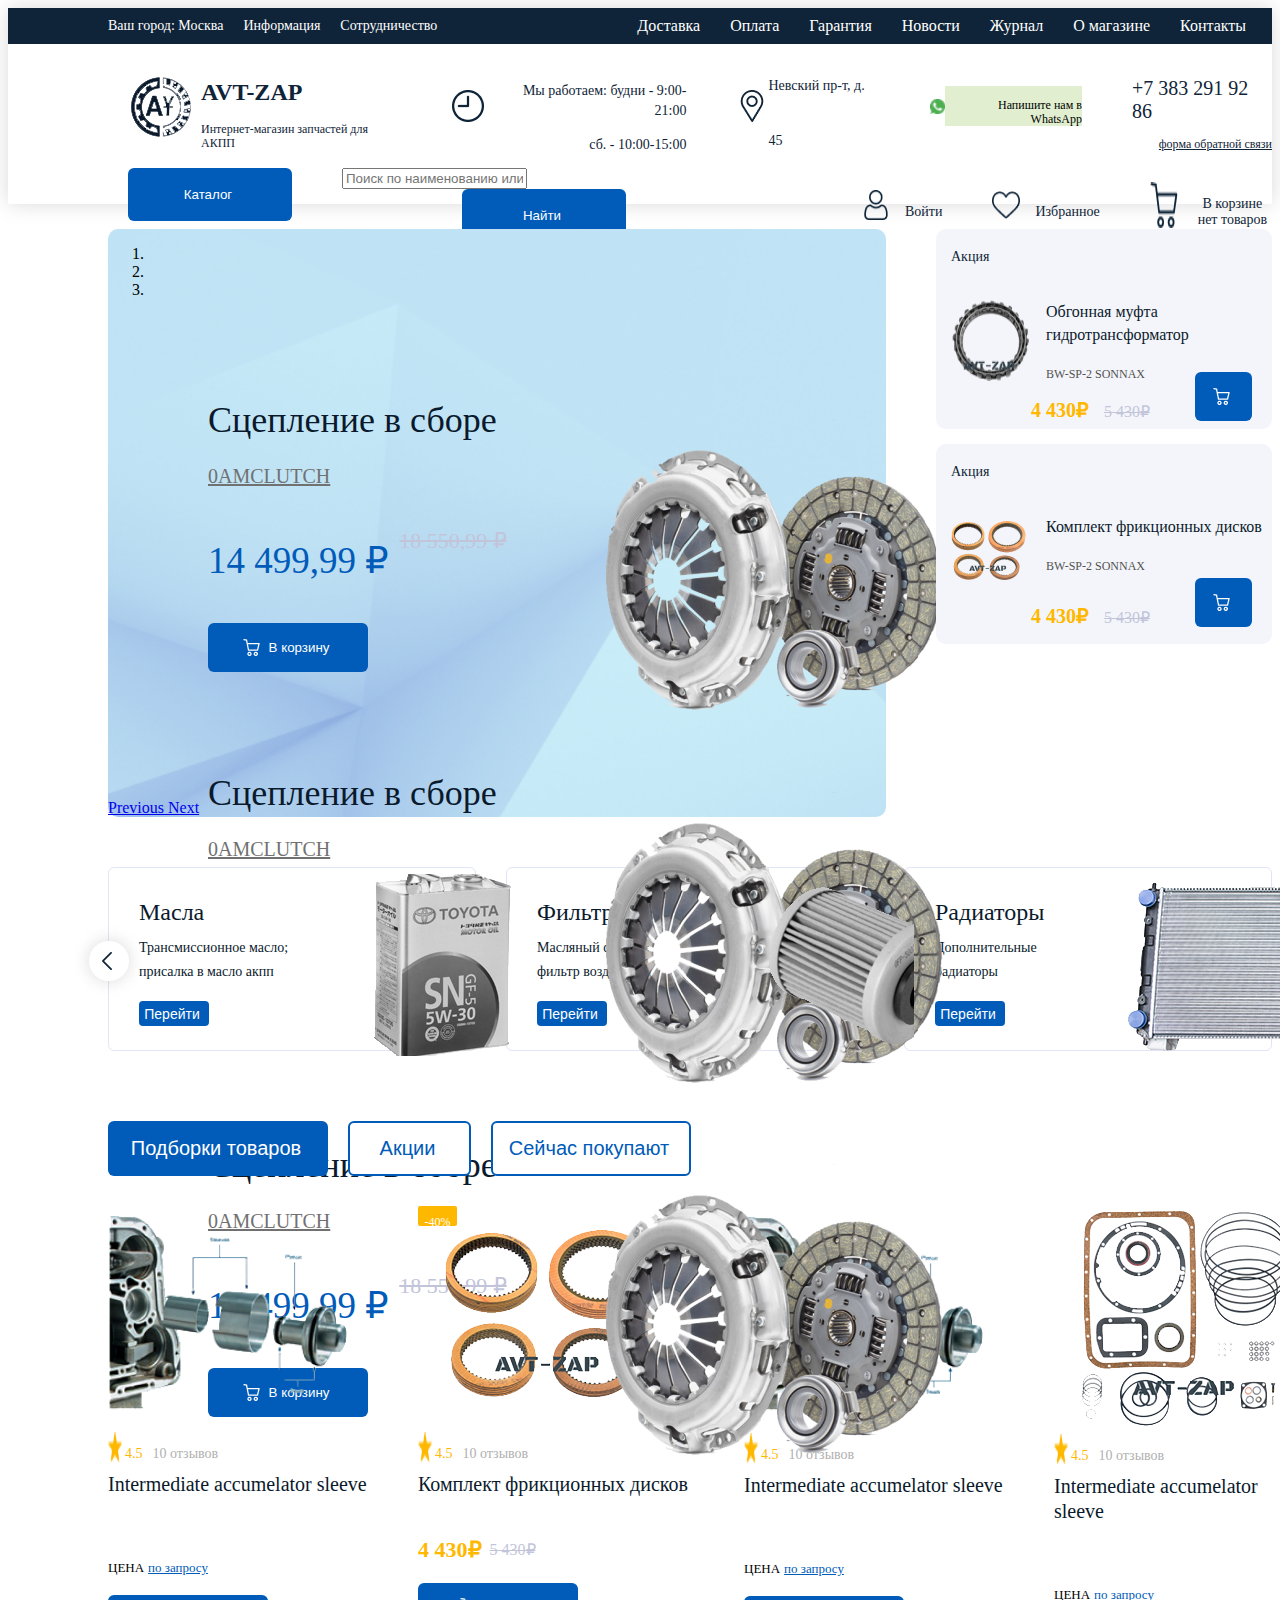
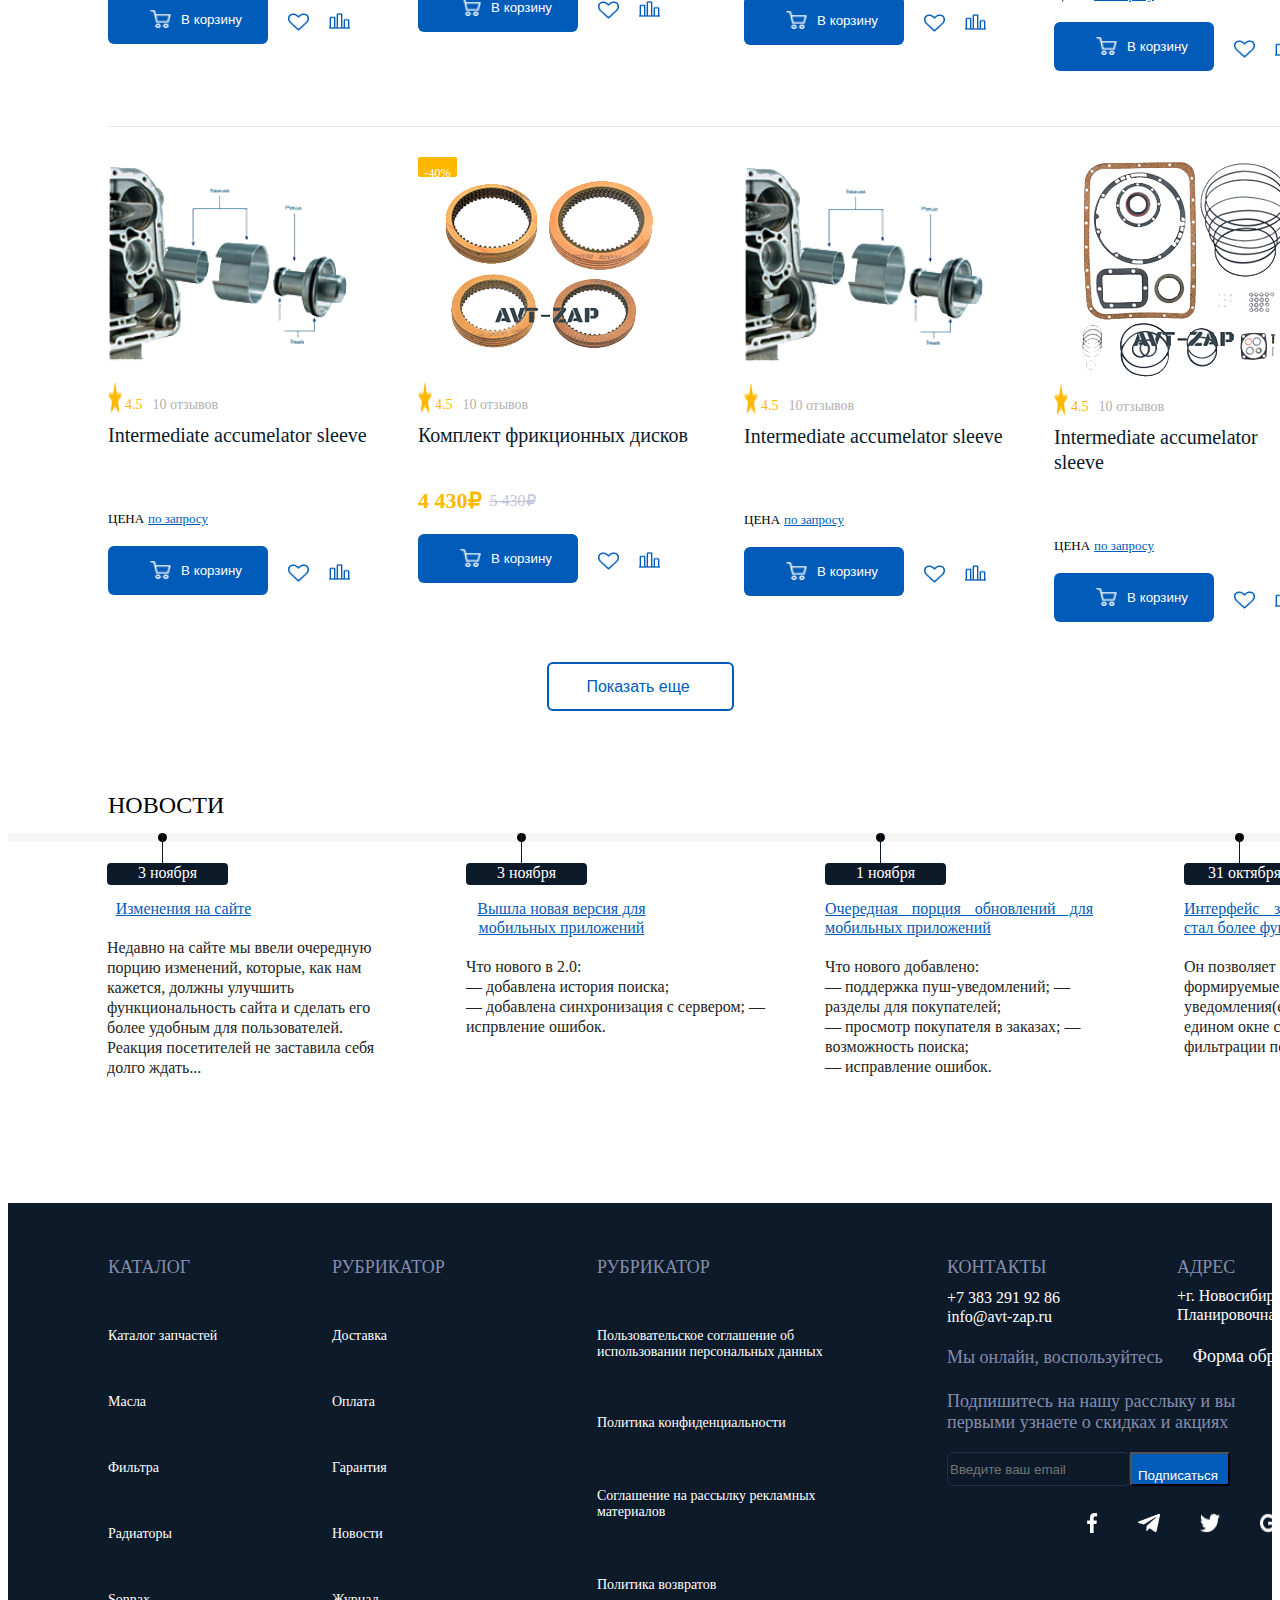
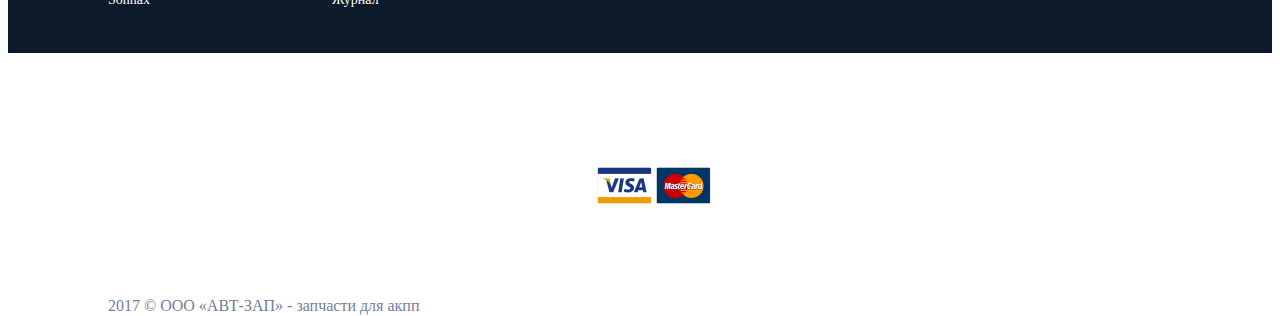
==== Project html/index.html @ a6859944 "Project HTML" ====
<!doctype html>
<html lang="en">
<head>
    <meta charset="UTF-8">
    <meta name="viewport"
          content="width=device-width, user-scalable=no, initial-scale=1.0, maximum-scale=1.0, minimum-scale=1.0">
    <meta http-equiv="X-UA-Compatible" content="ie=edge">
    <title>Project html</title>
    <link href="https://cdn.jsdelivr.net/npm/bootstrap@5.0.2/dist/css/bootstrap.min.css" rel="stylesheet"
          integrity="sha384-EVSTQN3/azprG1Anm3QDgpJLIm9Nao0Yz1ztcQTwFspd3yD65VohhpuuCOmLASjC" crossorigin="anonymous">
    <link rel="stylesheet" href="style.css">
    <link rel="stylesheet" href="media.css">
</head>
<body>
<div class="header">
    <div class="header__wrap">
        <div class="header__nav__left">
            <div class="header__information__left">Ваш город: Москва</div>
            <div class="header__information__left">Информация</div>
            <div class="header__information__left">Сотрудничество</div>
        </div>
            <div class="header__nav__right">
                <div class="header__information__right">Доставка</div>
                <div class="header__information__right">Оплата</div>
                <div class="header__information__right">Гарантия</div>
                <div class="header__information__right">Новости</div>
                <div class="header__information__right">Журнал</div>
                <div class="header__information__right">О магазине</div>
                <div class="header__information__right">Контакты</div>
            </div>
    </div>
      <div class="header__main">
        <div class="header__top">
            <img src="image/Mask%20Group.png" alt="logo">
            <div class="header__top__text">
            <h1>AVT-ZAP</h1>
            <p>Интернет-магазин запчастей
                для АКПП</p>
            </div>
        </div>
    <div class="header__top2">
        <img src="image/time.png" alt="time">
        <div class="header__top__text2">
            <p>Мы работаем: будни - 9:00-21:00</p>
            <p class="xxx"> сб. - 10:00-15:00</p>
        </div>
    </div>
          <div class="header__top3">
              <img src="image/placeholder%201.png" alt="placeholder">
              <div class="header__top__text3">
                  <p>Невский пр-т, д. 45</p>
              </div>
          </div>
          <div class="header__top4">
              <img src="image/whatsapp.png" alt="placeholder">
              <div class="header__top__text4">
                  <p>Напишите нам в WhatsApp</p>
              </div>
          </div>
          <div class="header__top__text5">
              <h1>+7 383 291 92 86</h1>
              <p class="xxx">форма обратной связи</p>
          </div>
</div>
    <div class="header__bottom">
        <div class="header__bottom__btn">
            <button class="header__bottom">Каталог</button>
        </div>
        <div class="header__bottom__search">
            <div class="input-group">
                <input type="text" class="form-control" placeholder="Поиск по наименованию или артикулу" aria-label="Username" aria-describedby="input-group-button-right">
                <button type="button" class="btn btn-outline-secondary" id="input-group-button-right">Найти</button>
            </div>
        </div>
        <div class="item">
            <div class="image">
                <img src="image/user.png" alt="user">
                <p class="text">Войти</p>
            </div>

            <div class="image">
                <img src="image/heart.png" alt="heart">
                <p>Избранное</p>
            </div>
            <div class="image">
                <img src="image/cart.png" alt="cart">
                <p class="text">В корзине нет товаров</p>
            </div>
            </div>
        </div>
    </div>

<div class="menu">
<div id="carouselWithCaptions" class="carousel slide" data-bs-ride="carousel">
    <ol class="carousel-indicators">
        <li data-bs-target="#carouselWithCaptions" data-bs-slide-to="0" class="active"></li>
        <li data-bs-target="#carouselWithCaptions" data-bs-slide-to="1"></li>
        <li data-bs-target="#carouselWithCaptions" data-bs-slide-to="2"></li>
    </ol>
    <div class="carousel-inner">

        <div class="carousel-item active">
            <img src="image/avt-zap.png" class="d-block w-40" alt="Slide 1">
            <div class="carousel__text__main">
            <div class="carousel__text">
                <h1>Сцепление в сборе</h1>
                <p>0AMCLUTCH</p>
            </div>
            <div class="carousel__text2">
                <h2>14 499,99 ₽</h2>
                <p>18 550,99 ₽</p>
            </div>
                <div class="carousel__button">
                    <button>
                        <img src="image/cart2.png" alt="cart">
                        В корзину
                    </button>
                </div>
            </div>
            <div class="carousel-caption d-none d-sm-block">
            </div>
        </div>
        <div class="carousel-item">
            <img src="image/avt-zap.png" class="d-block w-40" alt="Slide 2">
            <div class="carousel__text__main">
            <div class="carousel__text">
                <h1>Сцепление в сборе</h1>
                <p>0AMCLUTCH</p>
            </div>
            <div class="carousel__text2">
                <h2>14 499,99 ₽</h2>
                <p>18 550,99 ₽</p>
            </div>
                <div class="carousel__button">
                    <button>
                        <img src="image/cart2.png" alt="cart">
                        В корзину
                    </button>
                </div>
            </div>
            <div class="carousel-caption d-none d-sm-block">
            </div>
        </div>
        <div class="carousel-item">
            <img src="image/avt-zap.png" class="d-block w-40" alt="Slide 3">
            <div class="carousel__text__main">
            <div class="carousel__text">
                <h1>Сцепление в сборе</h1>
                <p>0AMCLUTCH</p>
            </div>
            <div class="carousel__text2">
                <h2>14 499,99 ₽</h2>
                <p>18 550,99 ₽</p>
            </div>
                <div class="carousel__button">
                    <button>
                        <img src="image/cart2.png" alt="cart">
                        В корзину
                    </button>
                </div>
        </div>
            <div class="carousel-caption d-none d-sm-block">
            </div>
        </div>
    </div>
    <a class="carousel-control-prev" href="#carouselWithCaptions" role="button" data-bs-slide="prev">
        <span class="carousel-control-prev-icon" aria-hidden="true"></span>
        <span class="visually-hidden">Previous</span>
    </a>
    <a class="carousel-control-next" href="#carouselWithCaptions" role="button" data-bs-slide="next">
        <span class="carousel-control-next-icon" aria-hidden="true"></span>
        <span class="visually-hidden">Next</span>
    </a>
</div>
    <div class="menu__right">
        <div class="block">
            <p>Акция</p>
            <div class="block__information">
                <img src="image/avt.png" alt="avt">
                <div class="block__information__text">
                <h5>Обгонная муфта гидротрансформатор</h5>
                <p>BW-SP-2 SONNAX</p>
                </div>
            </div>
            <div class="block__information__text2">
                <p>4 430₽</p>
                <div class="block__information__text-price">
                    <p>5 430₽</p>
                </div>
                <div class="block__information__btn">
                    <button>
                        <img src="image/cart2.png" alt="cart">
                    </button>
                </div>
            </div>
        </div>

        <div class="block">
            <p>Акция</p>
            <div class="block__information">
                <img src="image/Mask%20Group%202.png" alt="mask group">
                <div class="block__information__text">
                <h5>Комплект фрикционных дисков</h5>
                    <p>BW-SP-2 SONNAX</p>
            </div>
            </div>
            <div class="block__information__text2">
                <p>4 430₽</p>
                <div class="block__information__text-price">
                    <p>5 430₽</p>
                </div>
                <div class="block__information__btn">
                    <button>
                        <img src="image/cart2.png" alt="cart">
                    </button>
                </div>
            </div>
        </div>
    </div>
</div>

<div class="menu__item">
    <div class="item__block">
        <div class="item__block__image">
            <img src="image/toyota.png" alt="toyota">
        </div>
        <p>Масла</p>
        <div class="item__block__text">
            <p>Трансмиссионное масло;<br>
            присалка в масло акпп<br></p>
        </div>
        <div class="item__block__btn">
            <button>Перейти</button>
        </div>
        <div class="image__arrow">
            <img src="image/Group2.png" alt="group">
        </div>
    </div>
    <div class="item__block">
        <div class="item__block__image2">
            <img src="image/part.png" alt="toyota">
        </div>
        <p>Фильтры</p>
        <div class="item__block__text">
            <p>Масляный фильтр;<br>
                фильтр воздушный<br></p>
        </div>
        <div class="item__block__btn">
            <button>Перейти</button>
        </div>
    </div>

    <div class="item__block">
        <div class="item__block__image3">
            <img src="image/part2.png" alt="toyota">
        </div>
        <p>Радиаторы</p>
        <div class="item__block__text">
            <p>Дополнительные<br>
                радиаторы<br></p>
        </div>
        <div class="item__block__btn">
            <button>Перейти</button>
        </div>
        <div class="image__arrow2">
            <img src="image/Group.png" alt="group">
        </div>
    </div>
</div>

<div class="button__menu">
    <div class="btn__menu">
        <button>Подборки товаров</button>
    </div>

    <div class="btn__menu2">
        <button>Акции</button>
    </div>

    <div class="btn__menu3">
        <button>Сейчас покупают</button>
    </div>
</div>

<div class="menu__katalog">
    <div class="item__katalog">
        <img src="image/spare.png" alt="spare">
        <div class="item__katalog__text">
            <img src="image/Star.png" alt="star">
            <p>4.5</p>
            <p class="katalog__text">10 отзывов</p>

        </div>
        <div class="item__katalog__text2">
            <p>Intermediate accumelator sleeve</p>
        </div>
        <div class="item__katalog__text3">
            <p>ЦЕНА</p>
            <p class="katalog__text2">по запросу</p>
        </div>
        <div class="item__katalog__click">
            <button>
                <img src="image/cart2.png" alt="cart">
               В корзину
            </button>
            <img src="image/heart2.png" alt="heart">
            <img class="image__click" src="image/group3.png" alt="group">
        </div>
        </div>
    <div class="item__katalog2">
      <div class="discount">
          <p>-40%</p>
      </div>
        <img src="image/spare2.png" alt="spare">
        <div class="item__katalog__text">
            <img src="image/Star.png" alt="star">
            <p>4.5</p>
            <p class="katalog__text">10 отзывов</p>

        </div>
        <div class="item__katalog__text2">
            <p>Комплект фрикционных дисков</p>
        </div>
        <div class="item__katalog__text3-part2">
            <p>4 430₽</p>
            <p class="katalog__text2-part2">5 430₽</p>
        </div>
        <div class="item__katalog__click">
            <button>
                <img src="image/cart2.png" alt="cart">
                В корзину
            </button>
            <img src="image/heart2.png" alt="heart">
            <img class="image__click" src="image/group3.png" alt="group">
        </div>
    </div>
    <div class="item__katalog3">
        <img src="image/spare.png" alt="spare">
        <div class="item__katalog__text">
            <img src="image/Star.png" alt="star">
            <p>4.5</p>
            <p class="katalog__text">10 отзывов</p>

        </div>
        <div class="item__katalog__text2">
            <p>Intermediate accumelator sleeve</p>
        </div>
        <div class="item__katalog__text3">
            <p>ЦЕНА</p>
            <p class="katalog__text2">по запросу</p>
        </div>
        <div class="item__katalog__click">
            <button>
                <img src="image/cart2.png" alt="cart">
                В корзину
            </button>
            <img src="image/heart2.png" alt="heart">
            <img class="image__click" src="image/group3.png" alt="group">
        </div>
    </div>
    <div class="item__katalog4">
        <img src="image/spare3.png" alt="spare">
        <div class="item__katalog__text">
            <img src="image/Star.png" alt="star">
            <p>4.5</p>
            <p class="katalog__text">10 отзывов</p>
        </div>
        <div class="item__katalog__text2">
            <p>Intermediate accumelator sleeve</p>
        </div>
        <div class="item__katalog__text3">
            <p>ЦЕНА</p>
            <p class="katalog__text2">по запросу</p>
        </div>
        <div class="item__katalog__click">
            <button>
                <img src="image/cart2.png" alt="cart">
                В корзину
            </button>
            <img src="image/heart2.png" alt="heart">
            <img class="image__click" src="image/group3.png" alt="group">
        </div>
    </div>
</div>

<div class="menu__border"></div>

<div class="menu__katalog">
    <div class="item__katalog">
        <img src="image/spare.png" alt="spare">
        <div class="item__katalog__text">
            <img src="image/Star.png" alt="star">
            <p>4.5</p>
            <p class="katalog__text">10 отзывов</p>

        </div>
        <div class="item__katalog__text2">
            <p>Intermediate accumelator sleeve</p>
        </div>
        <div class="item__katalog__text3">
            <p>ЦЕНА</p>
            <p class="katalog__text2">по запросу</p>
        </div>
        <div class="item__katalog__click">
            <button>
                <img src="image/cart2.png" alt="cart">
                В корзину
            </button>
            <img src="image/heart2.png" alt="heart">
            <img class="image__click" src="image/group3.png" alt="group">
        </div>
    </div>
    <div class="item__katalog2">
        <div class="discount">
            <p>-40%</p>
        </div>
        <img src="image/spare2.png" alt="spare">
        <div class="item__katalog__text">
            <img src="image/Star.png" alt="star">
            <p>4.5</p>
            <p class="katalog__text">10 отзывов</p>

        </div>
        <div class="item__katalog__text2">
            <p>Комплект фрикционных дисков</p>
        </div>
        <div class="item__katalog__text3-part2">
            <p>4 430₽</p>
            <p class="katalog__text2-part2">5 430₽</p>
        </div>
        <div class="item__katalog__click">
            <button>
                <img src="image/cart2.png" alt="cart">
                В корзину
            </button>
            <img src="image/heart2.png" alt="heart">
            <img class="image__click" src="image/group3.png" alt="group">
        </div>
    </div>
    <div class="item__katalog3">
        <img src="image/spare.png" alt="spare">
        <div class="item__katalog__text">
            <img src="image/Star.png" alt="star">
            <p>4.5</p>
            <p class="katalog__text">10 отзывов</p>

        </div>
        <div class="item__katalog__text2">
            <p>Intermediate accumelator sleeve</p>
        </div>
        <div class="item__katalog__text3">
            <p>ЦЕНА</p>
            <p class="katalog__text2">по запросу</p>
        </div>
        <div class="item__katalog__click">
            <button>
                <img src="image/cart2.png" alt="cart">
                В корзину
            </button>
            <img src="image/heart2.png" alt="heart">
            <img class="image__click" src="image/group3.png" alt="group">
        </div>
    </div>
    <div class="item__katalog4">
        <img src="image/spare3.png" alt="spare">
        <div class="item__katalog__text">
            <img src="image/Star.png" alt="star">
            <p>4.5</p>
            <p class="katalog__text">10 отзывов</p>
        </div>
        <div class="item__katalog__text2">
            <p>Intermediate accumelator sleeve</p>
        </div>
        <div class="item__katalog__text3">
            <p>ЦЕНА</p>
            <p class="katalog__text2">по запросу</p>
        </div>
        <div class="item__katalog__click">
            <button>
                <img src="image/cart2.png" alt="cart">
                В корзину
            </button>
            <img src="image/heart2.png" alt="heart">
            <img class="image__click" src="image/group3.png" alt="group">
        </div>
    </div>
</div>

<div class="button__bottom">
    <button>Показать еще</button>
</div>
<div class="name">
    <p>НОВОСТИ</p>
</div>

<div class="date__information">
<div class="last__border">
    <div class="circle">
    <div class="stick">
        <div class="date">
            <p>3 ноября</p>
            <div class="date__text">
                <p>Изменения на сайте</p>
                <div class="text__bottom">
                    Недавно на сайте мы ввели
                    очередную порцию изменений,
                    которые, как нам кажется, должны
                    улучшить функциональность сайта
                    и сделать его более удобным для
                    пользователей. Реакция посетителей
                    не заставила себя долго ждать...
                </div>
            </div>

        </div>
    </div>
    </div>
    <div class="circle">
        <div class="stick">
            <div class="date">
                <p>3 ноября</p>
                <div class="date__text2">
                    <p>Вышла новая версия для
                        мобильных приложений</p>
                    <div class="text__bottom2">
                        Что нового в 2.0:
                        <br> — добавлена история поиска;<br>
                        — добавлена синхронизация с сервером;
                        — испрвление ошибок.
                    </div>
                </div>

            </div>
        </div>
    </div>
    <div class="circle">
        <div class="stick">
            <div class="date">
                <p>1 ноября</p>
                <div class="date__text3">
                    <p>Очередная порция обновлений для
                         мобильных приложений</p>
                    <div class="text__bottom3">
                        Что нового добавлено:
                        <br>— поддержка пуш-уведомлений;
                        — разделы для покупателей;
                        <br>— просмотр покупателя в заказах;
                        — возможность поиска;
                        <br> — исправление ошибок.
                    </div>
                </div>

            </div>
        </div>
    </div>
    <div class="circle">
        <div class="stick">
            <div class="date">
                <p>31 октября</p>
                <div class="date__text4">
                    <p>Интерфейс заказов для покупателей
                        стал более функциональным</p>
                    <div class="text__bottom4">
                        Он позволяет выводить все
                        формируемые системой
                        уведомления(e-mail, смс, web) в
                        едином окне с системой удобной
                        фильтрации поиска.
                    </div>
                </div>

            </div>
        </div>
    </div>
</div>
</div>
<div class="footer">
    <div class="title__left">
        <p>КАТАЛОГ</p>
        <div class="title__name">
            <p>Каталог запчастей</p>
            <p>Масла</p>
            <p>Фильтра</p>
            <p>Радиаторы</p>
            <p>Sonnax</p>
            <p>Manual</p>
            <p>Новинки</p>
            <p>Акции</p>
        </div>
        <div class="text__bottom-fn">
            2017 © ООО «АВТ-ЗАП» - запчасти для акпп
        </div>
    </div>
    <div class="title__left">
        <p>РУБРИКАТОР</p>
        <div class="title__name2">
            <p>Доставка</p>
            <p>Оплата</p>
            <p>Гарантия</p>
            <p>Новости</p>
            <p>Журнал</p>
            <p>О Магазине</p>
            <p>Контактная информация</p>
        </div>
    </div>
    <div class="title__left">
        <p>РУБРИКАТОР</p>
        <div class="title__name3">
            <p>Пользовательское соглашение
                об использовании персональных данных</p>

            <p><br>Политика конфиденциальности<br></p>

            <br><p>Соглашение на рассылку
            рекламных материалов</p><br>

            <p>Политика возвратов</p>
            <p></p>
            <p>Мы принимаем</p>
            <img src="image/bank-card.png" alt="bank-card">
        </div>
    </div>
    <div class="title__right">
        <p>КОНТАКТЫ</p>
        <div class="title__name__right">
            <p>+7 383 291 92 86
            info@avt-zap.ru</p>
            <div class="title__text">
                Мы онлайн, воспользуйтесь
                <p>Форма обратной связи</p>
            </div>
            <div class="title__text2">
                Подпишитесь на нашу расслыку и
                вы первыми узнаете о скидках и акциях
            </div>

        </div>

        <div class="search">
        <div class="input-group2">
            <input type="text" class="form-control2" placeholder="Введите ваш email" aria-label="Username" aria-describedby="input-group2-button-right">
            <button type="button" class="btn btn-outline-secondary" id="input-group2-button-right2"><p>Подписаться</p></button>
        </div>
            <div class="image__social">
                <img src="image/facebook.png" alt="facebook">
                <img src="image/telegram.png" alt="telegram">
                <img src="image/twitter.png" alt="twitter">
                <img src="image/google.png" alt="google">
            </div>
        </div>
    </div>
    <div class="title__right2">
        <p>АДРЕС</p>
        <div class="title__name__right2">
            <p>+г. Новосибирск,
                ул. Планировочная, 5, офис 105</p>
        </div>
    </div>
</div>










<script src="https://cdn.jsdelivr.net/npm/@popperjs/core@2.9.2/dist/umd/popper.min.js"
        integrity="sha384-IQsoLXl5PILFhosVNubq5LC7Qb9DXgDA9i+tQ8Zj3iwWAwPtgFTxbJ8NT4GN1R8p" crossorigin="anonymous"></script>
<script src="https://cdn.jsdelivr.net/npm/bootstrap@5.0.2/dist/js/bootstrap.min.js"
        integrity="sha384-cVKIPhGWiC2Al4u+LWgxfKTRIcfu0JTxR+EQDz/bgldoEyl4H0zUF0QKbrJ0EcQF" crossorigin="anonymous"></script>
</body>
</html>
---- Project html/style.css ----
.header{

    height: 196px;
    box-shadow: 0 0 20px rgba(0, 0, 0, 0.15);
}

.header__wrap{
    height: 36px;
    background: #0F2438;
    display: flex;
}


.header__nav__left{
    color: #FFFFFF;
    display: flex;
    column-gap: 20px;
    font-weight: 500;
    font-size: 14px;
    line-height: 16px;
    padding: 10px 0 10px 100px;
}

.header__nav__right{
    display: flex;
    column-gap: 30px;
    margin-left: 200px;
    color: #FFFFFF;
    align-items: center;
}

.header__main{
    display: flex;
}

.header__top,.header__top2,.header__top3,.header__top4{
    display: flex;
}

.header__top p{
    font-weight: 500;
    font-size: 12px;
    line-height: 14px;
    color: #0F2438;
}

.header__top img{
margin-left: 120px;
}

p{
    margin-bottom: 0
}

.header__top2 img,.header__top3 img,.header__top4 img{

    margin-left: 50px;
    height: 32px;
    width: 32px;
}

.header__top h1{
    font-weight: bold;
    font-size: 24px;
    line-height: 28px;
    color: #0F2438;
}

.header__top2 p {
    font-weight: 500;
    font-size: 14px;
    line-height: 20px;
    text-align: right;
    color: #0F2438;
    padding-left:10px;
}
.header__top__text2{
    margin-top: 10px;
}

.header__top3 p{
    font-weight: 500;
    font-size: 14px;
    line-height: 55px;
    color: #0F2438;
}

.header__top4 p{
    font-weight: normal;
    font-size: 12px;
    line-height: 14px;
    text-align: right;
}

.header__top,.header__top2,.header__top3,.header__top4{
    justify-content: center;
    align-items: center;
}

.header__top4 img{
    width:15px;
    height:15px;
}

.header__top__text4{
    background-color: #E1EFD0;

}

.header__top__text5{
    margin-left:50px;
    margin-top: 20px;

}

.header__top__text5 p{
    font-weight: 500;
    font-size: 12px;
    text-decoration-line: underline;
    color: #0F2438;
}

h1{
    font-style: normal;
    font-weight: 500;
    font-size: 20px;
    line-height: 23px;
    color: #0F2438;
}

.xxx{
    text-align: right;
}

.header__bottom{
    display: flex;
}

.header__bottom button{
    width: 164px;
    height: 53px;
    background: #005BB9;
    border-radius: 6px;
    color: #FFFFFF;
    border: none;
    margin-left: 120px;
    justify-content: center;
    align-items: center;
}

.header__bottom__search{
    margin-left: 50px;
}

.input-group{
    width: 500px;
}

.item{
    margin-left: 20px;
    display: flex;
    text-align: center;
    align-items: center;
    justify-content: center;
    column-gap: 50px;
}


.image{
    display: flex;
}

.image p{
    margin-left: 15px;
    display: flex;
    align-items: center;
    font-weight: 500;
    font-size: 14px;
    line-height: 16px;
    text-align: center;
    color: #0F2438;
}

.carousel{
    width: 900px;
    background: url("image/carousel.png") no-repeat center/cover;
    border-radius: 10px;
    margin-left: 100px;
    margin-top: 25px;
}

.carousel-inner{
    height: 400px;
}

.carousel-item>img{
    margin-left: 450px;
    margin-top: 20px;
    position: absolute;
}

.carousel__text h1{
    font-style: normal;
    font-weight: 500;
    font-size: 36px;
    line-height: 42px;
    color: #0A1A2C;

}

.carousel__text p{
    font-style: normal;
    font-weight: normal;
    font-size: 20px;
    line-height: 23px;
    text-decoration-line: underline;
    color: #717171;

}

.carousel__text2{
    display: flex;
    margin-top: 20px;
}

.carousel__text2 h2{
    font-style: normal;
    font-weight: 500;
    font-size: 37px;
    line-height: 43px;
    color: #005BB9;
}

.carousel__text2 p{
    font-style: normal;
    font-weight: normal;
    font-size: 22px;
    line-height: 26px;
    text-decoration-line: line-through;
    color: #C2C5DA;
    margin: 20px 0 0 10px;
}

.carousel__text__main{
    margin-left: 100px;
    margin-top: 100px;
}

.carousel__button button{
    width: 160px;
    height: 49px;
    background: #005BB9;
    border-radius: 6px;
    color: #FFFFFF;
    margin-top: 10px;
    border: none;
}

button{
    display: flex;
    justify-content: center;
    align-items: center;
    color: #FFFFFF;
    padding-right: 10px;
}

.carousel__button img{
    margin-right: 9px;
}

.menu{
    display: flex;

}

.menu__right{
    margin: 25px 0 0 50px;
    display: flex;
    flex-direction: column;
    row-gap: 15px;

}

.block{
    width: 336px;
    height: 200px;
    background: #F4F5FA;
    border-radius: 10px;
    position: relative;

}

.block p{
    margin: 20px 0 0 15px;
    font-style: normal;
    font-weight: 500;
    font-size: 14px;
    line-height: 16px;
    color: #0F2438;
}

.block__information{
    display: flex;
}

.block__information h5{
    font-style: normal;
    font-weight: 500;
    font-size: 16px;
    line-height: 23px;
    color: #0A1A2C;
    margin: 35px 0 0 15px;


}

.block__information img{
    margin: 34px 0 0 15px;

}

.block__information__text p{
    font-weight: normal;
    font-size: 12px;
    color: #525252;
}

.block__information__text2{
    display: flex;
   margin-left: 80px;

}

.block__information__text2 p{
    font-weight: bold;
    font-size: 20px;
    color: #FFB800;


}

.block__information__text-price p{
    font-weight: normal;
    font-size: 16px;
    text-decoration-line: line-through;
    color: #C2C5DA;
    line-height: 19px;

}

.block__information__btn button{
    background: #005BB9;
    border-radius: 6px;
    border: none;
    width: 57px;
    height: 49px;
    margin-left: 45px;
    margin-top: -10px;
}

.menu__item{

    margin-left: 100px;
    margin-top: 50px;
    display: flex;
    column-gap: 30px;
}

.item__block{
    height: 184px;
    width: 408px;
    background: #FFFFFF;
    border: 1px solid #E1E5F8;
    box-sizing: border-box;
    border-radius: 6px;

}

.item__block p{
    font-weight: 500;
    font-size: 24px;
    line-height: 28px;
    align-items: center;
    color: #0A1A2C;
    margin: 30px 0 0 30px;
}

.item__block__text p{
    font-weight: 500;
    font-size: 14px;
    line-height: 24px;
    color: #0A1A2C;
    margin: 10px 0 0 30px;
}

.item__block__btn button{
    border: none;
    width: 70px;
    height: 25px;
    background: #005BB9;
    border-radius: 4px;
    font-weight: 500;
    font-size: 14px;
    line-height: 16px;
    display: flex;
    align-items: center;
    color: #FFFFFF;
    margin: 17px 0 0 30px;
}

.item__block__image img{
    margin-left: 253px;
    position: absolute;
}

.item__block__image2 img{
    margin-left: 251px;
    position: absolute;
}

.item__block__image3 img{
    margin-left: 206px;
    position: absolute;
}

.image__arrow img{
    right:  40px;
    bottom: 105px;
    position: relative;
}

.image__arrow2 img{
    position: relative;
    left: 370px;
    bottom: 105px;
}

.button__menu{
    margin-left: 100px;
    margin-top: 70px;
    display: flex;
    column-gap: 20px;

}

.btn__menu button{
    width: 220px;
    height: 55px;
    background: #005BB9;
    border-radius: 6px;
    border: none;
    font-weight: 500;
    font-size: 20px;
    line-height: 23px;
    color: #FFFFFF;

}

.btn__menu2 button ,.btn__menu3 button{

    background: #FFFFFF;
    border: 2px solid #005BB9;
    box-sizing: border-box;
    border-radius: 6px;
    height: 55px;
    color: #005BB9;
    font-weight: 500;
    font-size: 20px;
    line-height: 23px;

}


.btn__menu2 button{
    width: 123px;
}

.btn__menu3 button{
    width: 200px;
}

.menu__katalog{
    display: flex;
    margin-left: 100px;
    margin-top: 34px;
    column-gap: 50px;
}

.item__katalog__text{
    display: flex;
}

.item__katalog__text p{
    font-weight: 500;
    font-size: 14px;
    line-height: 16px;
    color: #FFB800;
    margin-left: 3px;

}

.item__katalog__text > p.katalog__text{
    font-weight: normal;
    font-size: 14px;
    line-height: 16px;
    color: #B0B0B0;
    margin-left: 10px;
}

.item__katalog__text2 p{
    font-weight: 500;
    font-size: 20px;
    line-height: 25px;
    color: #0A1A2C;
    margin-top: 10px;
}

.item__katalog__text3 {
    display: flex;
    margin-top: 50px;
}

.item__katalog__text3 > p.katalog__text2{
    font-weight: normal;
    font-size: 13px;
    line-height: 15px;
    text-decoration-line: underline;
    color: #005BB9;
    margin-left: 4px;
}

.item__katalog__text3 p{
    font-weight: normal;
    font-size: 13px;
    line-height: 15px;
    color: #000000;
}

.item__katalog__click{
    display: flex;
    margin-top: 20px;
}

.item__katalog__click button{
    width: 160px;
    height: 49px;
    background: #005BB9;
    border-radius: 6px;
    border: none;
}

.item__katalog__click button p{
    margin-right: 19px;
}

.item__katalog__click button >img{
    margin-top: -1px;

}

.item__katalog__click button {
    column-gap: 10px;
}

.item__katalog__click img{
    margin-left: 20px;
    width: 21px;
    height: 18px;
    margin-top: 18px;


}

.item__katalog__click > img.image__click{
    width: 21px;
    height: 16px;
}

.item__katalog{
    margin-top: 2px;
}

.item__katalog2{
    margin-top: -4px;
}

.item__katalog3{
    margin-top: 3px;
}

.item__katalog4{
    margin-top: -2px;
}

.menu__border{
    width: 1354px;
    height: 1px;
    background: #E1E5F8;
    margin: 55px 0 0 100px;
}

.item__katalog__text3-part2{
    display: flex;
}

.item__katalog__text3-part2 p{
    font-weight: bold;
    font-size: 22px;
    line-height: 26px;
    color: #FFB800;
    margin-top: 40px;
}

.item__katalog__text3-part2 > p.katalog__text2-part2 {
    font-weight: normal;
    font-size: 16px;
    text-decoration-line: line-through;
    color: #C2C5DA;
    margin-left: 8px;
    margin-top: 40px;
}

.discount{
    position: absolute;
    width: 39px;
    height: 20px;
    background: #FFB800;
    border-radius: 2px;
    color: #FFFFFF;
    font-weight: 500;
    font-size: 12px;
    display: flex;
    justify-content: center;
    align-items: center;
}

.button__bottom button{
    width: 187px;
    height: 49px;
    margin-top: 40px;
    background: #FFFFFF;
    border: 2px solid #005BB9;
    border-radius: 6px;
    font-weight: 500;
    font-size: 16px;
    color: #005BB9;
}

.button__bottom, .button__bottom button{
    display: flex;
    justify-content: center;
    align-items: center;
}

.name p{
    margin-left: 100px;
    margin-top: 80px;
    position: absolute;
    font-style: normal;
    font-weight: 500;
    font-size: 24px;
    line-height: 28px;
    color: #000000;
}
.date__information{
    height: 370px;
}

.last__border{
    width: 1518px;
    height: 9px;
    background: #F5F5F5;
    margin-top: 122px;
    display: flex;
    column-gap: 200px;
}

.circle{
    background: black;
    border-radius: 100px;
    height: 9px;
    width: 9px;
    margin-left: 150px;
    display: flex;
    justify-content: center;

}

.stick{
    width: 1px;
    height: 30px;
    background: #0C1A2A;
}

.date{
    width: 121px;
    height: 22px;
    background: #0C1A2A;
    border-radius: 4px;
    margin-top: 30px;
    right: 55px;
    position: relative;
}

.date p{
    font-weight: 500;
    font-size: 16px;
    line-height: 19px;
    color: #FFFFFF;
    text-align: center;
}

.date__text p{
    width: 153px;
    height: 19px;
    font-weight: normal;
    font-size: 16px;
    line-height: 19px;
    text-decoration-line: underline;
    color: #005BB9;
    margin-top: 17px;

}
.text__bottom{
    width: 284px;
    height: 140px;
    font-weight: normal;
    font-size: 16px;
    line-height: 20px;
    color: #242424;
    margin-top: 20px;
}

.date__text2 p{
    width: 191px;
    height: 38px;
    font-weight: normal;
    font-size: 16px;
    line-height: 19px;
    text-decoration-line: underline;
    color: #005BB9;
    margin-top: 17px;
}

.text__bottom2{
    width: 311px;
    height: 80px;
    font-weight: normal;
    font-size: 16px;
    line-height: 20px;
    color: #242424;
    margin-top: 20px;

}

.date__text3 p{
    width: 268px;
    height: 38px;
    font-weight: normal;
    font-size: 16px;
    line-height: 19px;
    text-decoration-line: underline;
    color: #005BB9;
    margin-top: 17px;
    text-align: justify;
}

.text__bottom3{
    width: 260px;
    height: 120px;
    font-weight: normal;
    font-size: 16px;
    line-height: 20px;
    color: #242424;
    margin-top: 20px;
}

.date__text4 p{
    width: 278px;
    height: 38px;
    font-weight: normal;
    font-size: 16px;
    line-height: 19px;
    text-decoration-line: underline;
    color: #005BB9;
    margin-top: 17px;
    text-align: justify;
}

.text__bottom4{
    width: 252px;
    height: 100px;
    font-weight: normal;
    font-size: 16px;
    line-height: 20px;
    color: #242424;
    margin-top: 20px;
}

.footer{
    height: 450px;
    background: #0C1A2A;
    display: flex;

}



.title__left p{
    width: 80px;
    height: 21px;
    font-weight: 500;
    font-size: 18px;
    color: #868DAC;
    margin-left: 100px;
    padding-top: 36px;
}

.title__name p{
    width: 124px;
    height: 16px;
    font-weight: 500;
    font-size: 14px;
    color: #FFFFFF;

}

.title__name2 p{

    width: 165px;
    height: 16px;
    font-weight: 500;
    font-size: 14px;
    color: #FFFFFF;
}

.title__name3 p{
    width: 260px;
    font-weight: 500;
    font-size: 14px;
    color: #FFFFFF;

}

.title__name3 img{
    margin-left: 100px;
    margin-top: 23px;
}

.title__right{
    width: 80px;
    height: 21px;
    font-weight: 500;
    font-size: 18px;
    color: #868DAC;
    margin-left: 90px;
    padding-top: 36px;
}

.title__name__right p{
    width: 125px;
    height: 19px;
    font-weight: 500;
    font-size: 16px;
    line-height: 19px;
    color: #FFFFFF;
    margin-top: 10px;

}

.title__name__right2 p{
    width: 239px;
    height: 38px;
    font-weight: 500;
    font-size: 16px;
    line-height: 19px;
    color: #FFFFFF;
    margin-top: 8px;

}

.title__right2{
    width: 80px;
    height: 21px;
    font-weight: 500;
    font-size: 18px;
    color: #868DAC;
    margin-left: 150px;
    padding-top: 36px;

}

.title__text{
    width: 590px;
    height: 21px;
    font-weight: normal;
    font-size: 18px;
    line-height: 21px;
    color: #858CAB;
    margin-top: 40px;
    display: flex;

}

.title__text p{
    width: 195px;
    height: 21px;
    font-weight: normal;
    font-size: 18px;
    line-height: 21px;
    color: #FFFFFF;
    margin-left: 30px;
    margin-top: -1px;

}

.title__text2{
    width: 343px;
    height: 42px;
    font-weight: normal;
    font-size: 18px;
    line-height: 21px;
    color: #858CAB;
    margin-top:23px;
}

.input-group2{
    display: flex;
    margin-top: 19px;
}


.form-control2{

   background: #0C1A2A;
    border: 1px solid #203246;
    border-radius: 6px;
    color: #FFFFFF;


}

.input-group2 button{
    background: #005BB9;
    color: #FFFFFF;
}

.image__social{
    display: flex;
    column-gap: 40px;
    margin-top: 27px;
    margin-left: 140px;
}

.text__bottom-fn{
    position: absolute;
    width: 400px;
    height: 20px;
    font-weight: normal;
    font-size: 16px;
    line-height: 20px;
    color: #737E9B;
    margin-top: 90px;
    margin-left: 100px;
}
---- Project html/media.css ----
@media screen and (max-width: 375px){
    .date__information{
        background: #00CCCC;

    }
}
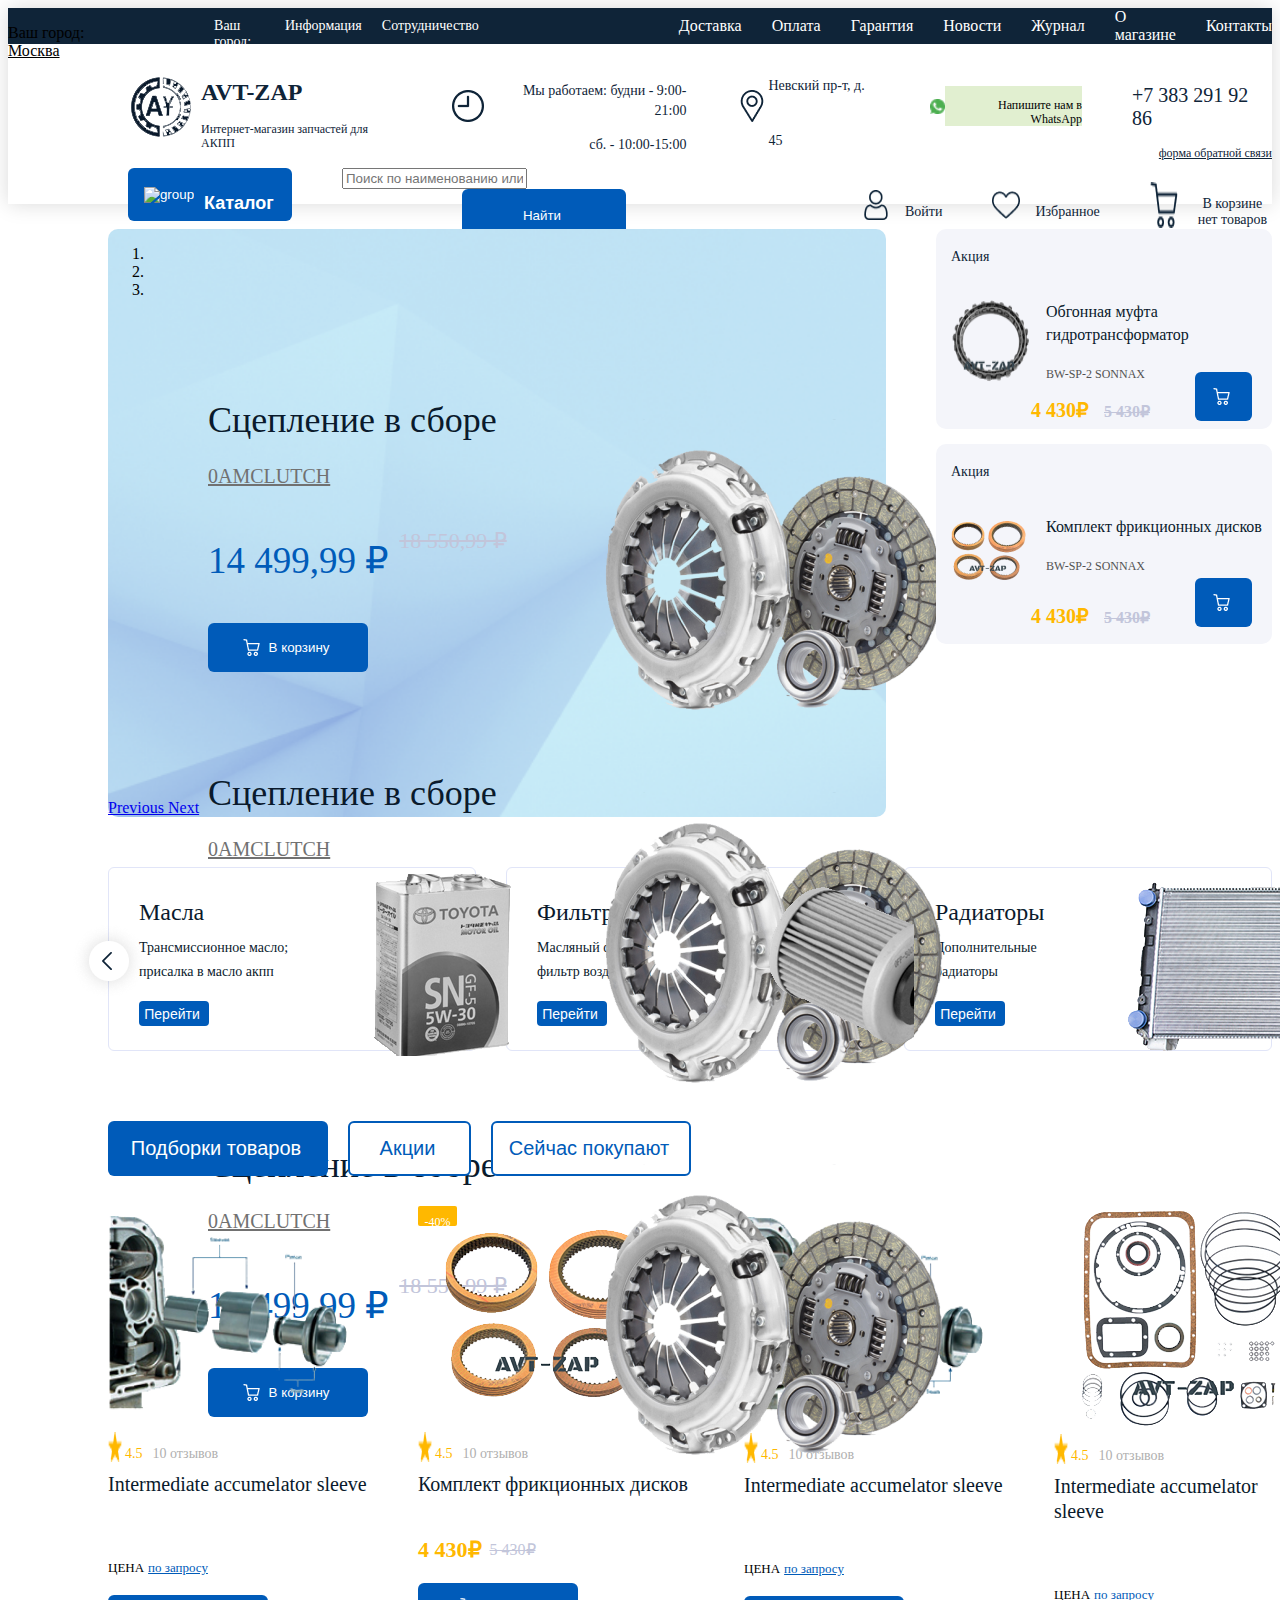
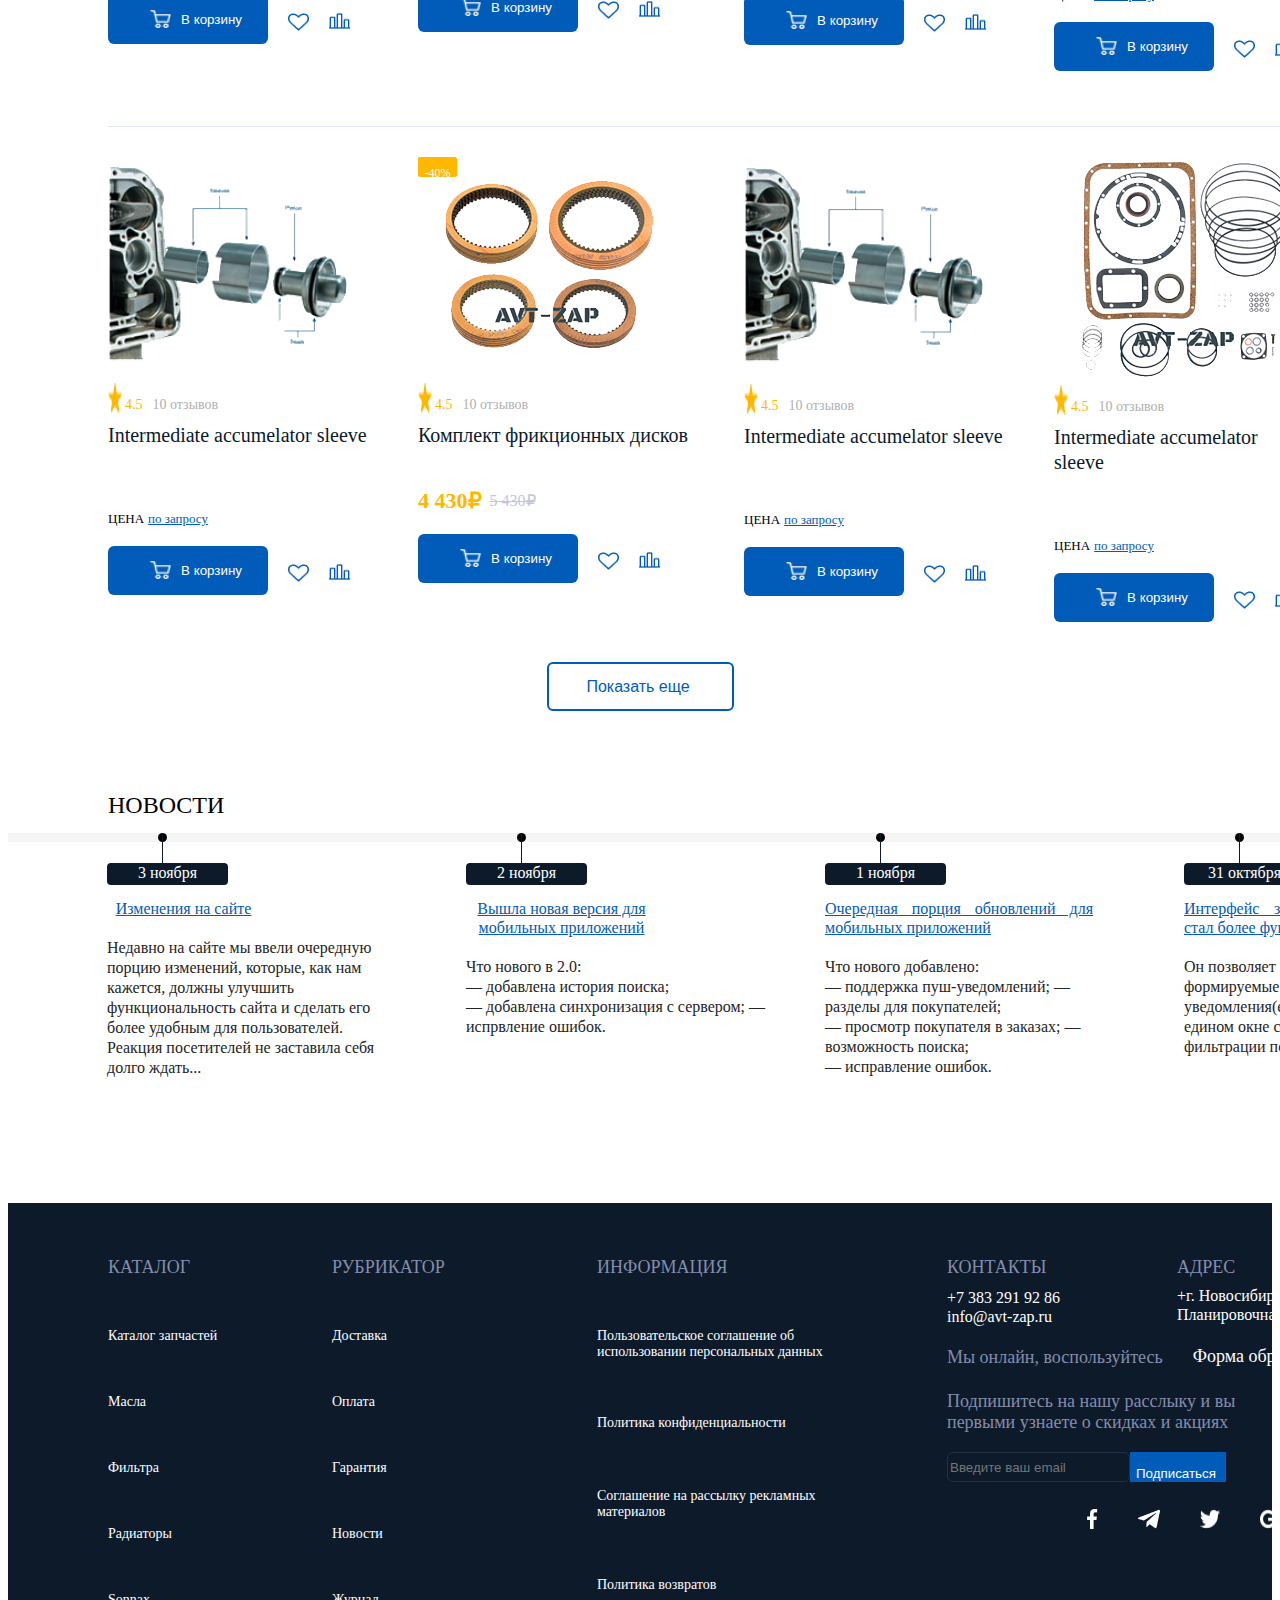
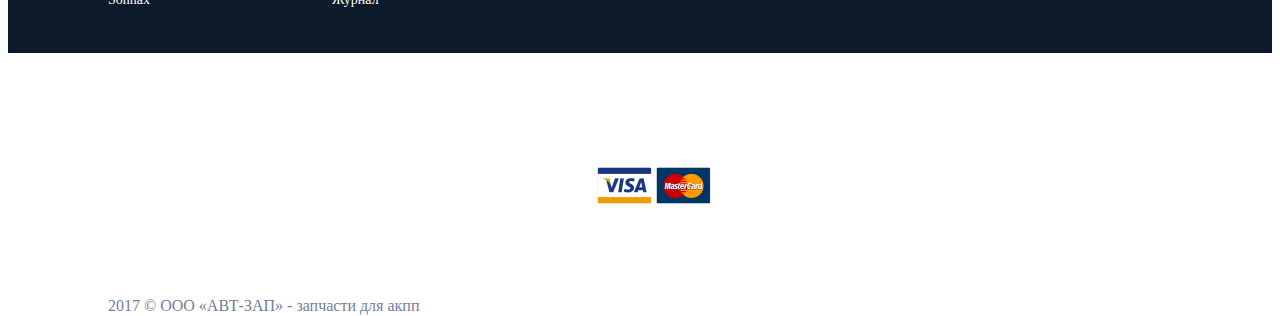
==== commit 5dcb8fe7: "add media" ====
--- a/Project html/index.html
+++ b/Project html/index.html
@@ -14,6 +14,17 @@
 <body>
 <div class="header">
     <div class="header__wrap">
+        <p>Ваш город: <u>Москва</u></p>
+        <li class="nav-item dropdown">
+            <a class="nav-link dropdown-toggle" data-bs-toggle="dropdown" href="#" role="button" aria-expanded="false">Еще</a>
+            <ul class="dropdown-menu">
+                <li><a class="dropdown-item" href="#">Доставка</a></li>
+                <li><a class="dropdown-item" href="#">Оплата</a></li>
+                <li><a class="dropdown-item" href="#">Гарантия</a></li>
+                <li><hr class="dropdown-divider"></li>
+                <li><a class="dropdown-item" href="#">О магазине</a></li>
+            </ul>
+        </li>
         <div class="header__nav__left">
             <div class="header__information__left">Ваш город: Москва</div>
             <div class="header__information__left">Информация</div>
@@ -42,7 +53,7 @@
         <img src="image/time.png" alt="time">
         <div class="header__top__text2">
             <p>Мы работаем: будни - 9:00-21:00</p>
-            <p class="xxx"> сб. - 10:00-15:00</p>
+            <p> сб. - 10:00-15:00</p>
         </div>
     </div>
           <div class="header__top3">
@@ -58,18 +69,23 @@
               </div>
           </div>
           <div class="header__top__text5">
-              <h1>+7 383 291 92 86</h1>
+              <p>+7 383 291 92 86</p>
               <p class="xxx">форма обратной связи</p>
           </div>
 </div>
     <div class="header__bottom">
         <div class="header__bottom__btn">
-            <button class="header__bottom">Каталог</button>
+            <button class="header__bottom">
+                <img class="btn_stick" src="image/Group%20138.png" alt="group">
+               <p>Каталог</p>
+            </button>
         </div>
         <div class="header__bottom__search">
             <div class="input-group">
                 <input type="text" class="form-control" placeholder="Поиск по наименованию или артикулу" aria-label="Username" aria-describedby="input-group-button-right">
-                <button type="button" class="btn btn-outline-secondary" id="input-group-button-right">Найти</button>
+                <button type="button" class="btn btn-outline-secondary" id="input-group-button-right"><a>Найти</a>
+                <img src="image/search.png" alt="search">
+                </button>
             </div>
         </div>
         <div class="item">
@@ -218,6 +234,28 @@
         </div>
     </div>
 </div>
+<div class="image__media">
+    <img src="image/house.png" alt="house">
+    <img src="image/heart.png" alt="heart">
+    <img src="image/cart.png" alt="cart">
+    <img src="image/user.png" alt="user">
+</div>
+
+<div class="image__text">
+<div class="image__media__text">
+    <p>Главная</p>
+</div>
+<div class="image__media__text2">
+    <p>Избранное</p>
+</div>
+<div class="image__media__text3">
+    <p>Корзина</p>
+</div>
+<div class="image__media__text4">
+    <p>Профиль</p>
+</div>
+</div>
+
 
 <div class="menu__item">
     <div class="item__block">
@@ -474,6 +512,168 @@
         <div class="item__katalog__text3">
             <p>ЦЕНА</p>
             <p class="katalog__text2">по запросу</p>
+        </div>
+        <div class="item__katalog__click">
+            <button>
+                <img src="image/cart2.png" alt="cart">
+                В корзину
+            </button>
+            <img src="image/heart2.png" alt="heart">
+            <img class="image__click" src="image/group3.png" alt="group">
+        </div>
+    </div>
+</div>
+
+<div class="menu__katalog__media">
+    <div class="item__katalog">
+        <img class="image__katalog" src="image/spare.png" alt="spare">
+        <div class="item__katalog__text">
+            <img src="image/Star.png" alt="star">
+            <p>4.5</p>
+            <p class="katalog__text">10 отзывов</p>
+
+        </div>
+        <div class="item__katalog__text2">
+            <p>Intermediate accumelator sleeve</p>
+        </div>
+        <div class="item__katalog__text3">
+            <p>ЦЕНА</p>
+            <p class="katalog__text2">по запросу</p>
+        </div>
+        <div class="item__katalog__click">
+            <button>
+                <img src="image/cart2.png" alt="cart">
+                В корзину
+            </button>
+            <img src="image/heart2.png" alt="heart">
+            <img class="image__click" src="image/group3.png" alt="group">
+        </div>
+    </div>
+    <div class="item__katalog2">
+        <div class="discount">
+            <p>-40%</p>
+        </div>
+        <img class="image__katalog" src="image/spare2.png" alt="spare">
+        <div class="item__katalog__text">
+            <img src="image/Star.png" alt="star">
+            <p>4.5</p>
+            <p class="katalog__text">10 отзывов</p>
+
+        </div>
+        <div class="item__katalog__text2">
+            <p>Комплект фрикционных дисков</p>
+        </div>
+        <div class="item__katalog__text3-part2">
+            <p>4 430₽</p>
+            <p class="katalog__text2-part2">5 430₽</p>
+        </div>
+        <div class="item__katalog__click">
+            <button>
+                <img src="image/cart2.png" alt="cart">
+                В корзину
+            </button>
+            <img src="image/heart2.png" alt="heart">
+            <img class="image__click" src="image/group3.png" alt="group">
+        </div>
+    </div>
+</div>
+<div class="menu__border__media"></div>
+<div class="menu__katalog__media">
+    <div class="item__katalog">
+        <img class="image__katalog" src="image/spare.png" alt="spare">
+        <div class="item__katalog__text">
+            <img src="image/Star.png" alt="star">
+            <p>4.5</p>
+            <p class="katalog__text">10 отзывов</p>
+
+        </div>
+        <div class="item__katalog__text2">
+            <p>Intermediate accumelator sleeve</p>
+        </div>
+        <div class="item__katalog__text3">
+            <p>ЦЕНА</p>
+            <p class="katalog__text2">по запросу</p>
+        </div>
+        <div class="item__katalog__click">
+            <button>
+                <img src="image/cart2.png" alt="cart">
+                В корзину
+            </button>
+            <img src="image/heart2.png" alt="heart">
+            <img class="image__click" src="image/group3.png" alt="group">
+        </div>
+    </div>
+    <div class="item__katalog2">
+        <div class="discount">
+            <p>-40%</p>
+        </div>
+        <img class="image__katalog" src="image/spare2.png" alt="spare">
+        <div class="item__katalog__text">
+            <img src="image/Star.png" alt="star">
+            <p>4.5</p>
+            <p class="katalog__text">10 отзывов</p>
+
+        </div>
+        <div class="item__katalog__text2">
+            <p>Комплект фрикционных дисков</p>
+        </div>
+        <div class="item__katalog__text3-part2">
+            <p>4 430₽</p>
+            <p class="katalog__text2-part2">5 430₽</p>
+        </div>
+        <div class="item__katalog__click">
+            <button>
+                <img src="image/cart2.png" alt="cart">
+                В корзину
+            </button>
+            <img src="image/heart2.png" alt="heart">
+            <img class="image__click" src="image/group3.png" alt="group">
+        </div>
+    </div>
+</div>
+<div class="menu__border__media"></div>
+<div class="menu__katalog__media">
+    <div class="item__katalog">
+        <img class="image__katalog" src="image/spare.png" alt="spare">
+        <div class="item__katalog__text">
+            <img src="image/Star.png" alt="star">
+            <p>4.5</p>
+            <p class="katalog__text">10 отзывов</p>
+
+        </div>
+        <div class="item__katalog__text2">
+            <p>Intermediate accumelator sleeve</p>
+        </div>
+        <div class="item__katalog__text3">
+            <p>ЦЕНА</p>
+            <p class="katalog__text2">по запросу</p>
+        </div>
+        <div class="item__katalog__click">
+            <button>
+                <img src="image/cart2.png" alt="cart">
+                В корзину
+            </button>
+            <img src="image/heart2.png" alt="heart">
+            <img class="image__click" src="image/group3.png" alt="group">
+        </div>
+    </div>
+    <div class="item__katalog2">
+        <div class="discount">
+            <p>-40%</p>
+        </div>
+        <img class="image__katalog" src="image/spare2.png" alt="spare">
+        <div class="item__katalog__text">
+            <img src="image/Star.png" alt="star">
+            <p>4.5</p>
+            <p class="katalog__text">10 отзывов</p>
+
+        </div>
+        <div class="item__katalog__text2">
+            <p>Комплект фрикционных дисков</p>
+        </div>
+        <div class="item__katalog__text3-part2">
+            <p>4 430₽</p>
+            <p class="katalog__text2-part2">5 430₽</p>
         </div>
         <div class="item__katalog__click">
             <button>
@@ -518,7 +718,7 @@
     <div class="circle">
         <div class="stick">
             <div class="date">
-                <p>3 ноября</p>
+                <p>2 ноября</p>
                 <div class="date__text2">
                     <p>Вышла новая версия для
                         мобильных приложений</p>
@@ -573,6 +773,68 @@
         </div>
     </div>
 </div>
+    <div class="last__border__media">
+                <div class="date">
+                    <p>3 ноября</p>
+                    <div class="date__text">
+                        <p>Изменения на сайте</p>
+                        <div class="text__bottom">
+                            Недавно на сайте мы ввели
+                            очередную порцию изменений,
+                            которые, как нам кажется, должны
+                            улучшить функциональность сайта
+                            и сделать его более удобным для
+                            пользователей. Реакция посетителей
+                            не заставила себя долго ждать...
+
+                </div>
+            </div>
+        </div>
+                <div class="date">
+                    <p>2 ноября</p>
+                    <div class="date__text2">
+                        <p>Вышла новая версия для
+                            мобильных приложений</p>
+                        <div class="text__bottom2">
+                            Что нового в 2.0:
+                            <br> — добавлена история поиска;<br>
+                            — добавлена синхронизация с сервером;
+                            — испрвление ошибок.
+                </div>
+            </div>
+        </div>
+                <div class="date">
+                    <p>1 ноября</p>
+                    <div class="date__text3">
+                        <p>Очередная порция обновлений для
+                            мобильных приложений</p>
+                        <div class="text__bottom3">
+                            Что нового добавлено:
+                            <br>— поддержка пуш-уведомлений;
+                            — разделы для покупателей;
+                            <br>— просмотр покупателя в заказах;
+                            — возможность поиска;
+                            <br> — исправление ошибок.
+
+
+                </div>
+            </div>
+        </div>
+                <div class="date">
+                    <p>31 октября</p>
+                    <div class="date__text4">
+                        <p>Интерфейс заказов для покупателей
+                            стал более функциональным</p>
+                        <div class="text__bottom4">
+                            Он позволяет выводить все
+                            формируемые системой
+                            уведомления(e-mail, смс, web) в
+                            едином окне с системой удобной
+                            фильтрации поиска.
+                </div>
+            </div>
+        </div>
+    </div>
 </div>
 <div class="footer">
     <div class="title__left">
@@ -604,7 +866,7 @@
         </div>
     </div>
     <div class="title__left">
-        <p>РУБРИКАТОР</p>
+        <p>ИНФОРМАЦИЯ</p>
         <div class="title__name3">
             <p>Пользовательское соглашение
                 об использовании персональных данных</p>
--- a/Project html/style.css
+++ b/Project html/style.css
@@ -9,6 +9,10 @@
     height: 36px;
     background: #0F2438;
     display: flex;
+}
+
+.nav-item{
+    display: none;
 }
 
 
@@ -105,24 +109,21 @@
 
 .header__top__text4{
     background-color: #E1EFD0;
-
 }
 
 .header__top__text5{
     margin-left:50px;
     margin-top: 20px;
-
-}
-
-.header__top__text5 p{
+}
+
+.header__top__text5 > p.xxx{
     font-weight: 500;
     font-size: 12px;
     text-decoration-line: underline;
     color: #0F2438;
 }
 
-h1{
-    font-style: normal;
+.header__top__text5 p{
     font-weight: 500;
     font-size: 20px;
     line-height: 23px;
@@ -147,6 +148,20 @@
     margin-left: 120px;
     justify-content: center;
     align-items: center;
+
+}
+
+.header__bottom> img.btn_stick{
+    margin-right: 10px;
+}
+
+.header__bottom button > p{
+    width: 68px;
+    height: 21px;
+    font-weight: bold;
+    font-size: 18px;
+    line-height: 21px;
+    color: #FFFFFF;
 }
 
 .header__bottom__search{
@@ -155,6 +170,10 @@
 
 .input-group{
     width: 500px;
+}
+
+.input-group button img{
+    display: none;
 }
 
 .item{
@@ -201,7 +220,6 @@
 }
 
 .carousel__text h1{
-    font-style: normal;
     font-weight: 500;
     font-size: 36px;
     line-height: 42px;
@@ -210,7 +228,6 @@
 }
 
 .carousel__text p{
-    font-style: normal;
     font-weight: normal;
     font-size: 20px;
     line-height: 23px;
@@ -225,7 +242,6 @@
 }
 
 .carousel__text2 h2{
-    font-style: normal;
     font-weight: 500;
     font-size: 37px;
     line-height: 43px;
@@ -233,7 +249,6 @@
 }
 
 .carousel__text2 p{
-    font-style: normal;
     font-weight: normal;
     font-size: 22px;
     line-height: 26px;
@@ -293,7 +308,6 @@
 
 .block p{
     margin: 20px 0 0 15px;
-    font-style: normal;
     font-weight: 500;
     font-size: 14px;
     line-height: 16px;
@@ -305,19 +319,15 @@
 }
 
 .block__information h5{
-    font-style: normal;
     font-weight: 500;
     font-size: 16px;
     line-height: 23px;
     color: #0A1A2C;
     margin: 35px 0 0 15px;
-
-
 }
 
 .block__information img{
     margin: 34px 0 0 15px;
-
 }
 
 .block__information__text p{
@@ -336,17 +346,13 @@
     font-weight: bold;
     font-size: 20px;
     color: #FFB800;
-
-
 }
 
 .block__information__text-price p{
-    font-weight: normal;
     font-size: 16px;
     text-decoration-line: line-through;
     color: #C2C5DA;
     line-height: 19px;
-
 }
 
 .block__information__btn button{
@@ -374,7 +380,6 @@
     border: 1px solid #E1E5F8;
     box-sizing: border-box;
     border-radius: 6px;
-
 }
 
 .item__block p{
@@ -441,7 +446,6 @@
     margin-top: 70px;
     display: flex;
     column-gap: 20px;
-
 }
 
 .btn__menu button{
@@ -454,7 +458,6 @@
     font-size: 20px;
     line-height: 23px;
     color: #FFFFFF;
-
 }
 
 .btn__menu2 button ,.btn__menu3 button{
@@ -468,7 +471,6 @@
     font-weight: 500;
     font-size: 20px;
     line-height: 23px;
-
 }
 
 
@@ -568,8 +570,6 @@
     width: 21px;
     height: 18px;
     margin-top: 18px;
-
-
 }
 
 .item__katalog__click > img.image__click{
@@ -676,6 +676,10 @@
     column-gap: 200px;
 }
 
+.last__border__media{
+    display: none;
+}
+
 .circle{
     background: black;
     border-radius: 100px;
@@ -684,7 +688,6 @@
     margin-left: 150px;
     display: flex;
     justify-content: center;
-
 }
 
 .stick{
@@ -720,8 +723,8 @@
     text-decoration-line: underline;
     color: #005BB9;
     margin-top: 17px;
-
-}
+}
+
 .text__bottom{
     width: 284px;
     height: 140px;
@@ -802,10 +805,7 @@
     height: 450px;
     background: #0C1A2A;
     display: flex;
-
-}
-
-
+}
 
 .title__left p{
     width: 80px;
@@ -823,11 +823,9 @@
     font-weight: 500;
     font-size: 14px;
     color: #FFFFFF;
-
 }
 
 .title__name2 p{
-
     width: 165px;
     height: 16px;
     font-weight: 500;
@@ -840,7 +838,6 @@
     font-weight: 500;
     font-size: 14px;
     color: #FFFFFF;
-
 }
 
 .title__name3 img{
@@ -866,7 +863,6 @@
     line-height: 19px;
     color: #FFFFFF;
     margin-top: 10px;
-
 }
 
 .title__name__right2 p{
@@ -877,7 +873,6 @@
     line-height: 19px;
     color: #FFFFFF;
     margin-top: 8px;
-
 }
 
 .title__right2{
@@ -888,7 +883,6 @@
     color: #868DAC;
     margin-left: 150px;
     padding-top: 36px;
-
 }
 
 .title__text{
@@ -900,7 +894,6 @@
     color: #858CAB;
     margin-top: 40px;
     display: flex;
-
 }
 
 .title__text p{
@@ -912,7 +905,6 @@
     color: #FFFFFF;
     margin-left: 30px;
     margin-top: -1px;
-
 }
 
 .title__text2{
@@ -930,20 +922,18 @@
     margin-top: 19px;
 }
 
-
 .form-control2{
 
    background: #0C1A2A;
     border: 1px solid #203246;
     border-radius: 6px;
     color: #FFFFFF;
-
-
 }
 
 .input-group2 button{
     background: #005BB9;
     color: #FFFFFF;
+    border: none;
 }
 
 .image__social{
@@ -965,53 +955,61 @@
     margin-left: 100px;
 }
 
-
-
-
-
-
-
-
-
-
-
-
-
-
-
-
-
-
-
-
-
-
-
-
-
-
-
-
-
-
-
-
-
-
-
-
-
-
-
-
-
-
-
-
-
-
-
-
-
-
-
+.image__media,.image__text,.menu__katalog__media{
+    display: none;
+}
+
+
+
+
+
+
+
+
+
+
+
+
+
+
+
+
+
+
+
+
+
+
+
+
+
+
+
+
+
+
+
+
+
+
+
+
+
+
+
+
+
+
+
+
+
+
+
+
+
+
+
+
+
+
+
--- a/Project html/media.css
+++ b/Project html/media.css
@@ -1,6 +1,429 @@
-@media screen and (max-width: 375px){
-    .date__information{
-        background: #00CCCC;
-
-    }
-}+@media screen and (max-width: 330px) {
+    .header__wrap {
+        width: 315px;
+        height: 36px;
+    }
+
+    .nav-item{
+        display: flex;
+        color: #FFFFFF;
+    }
+
+    .nav-link,.nav-link:focus, .nav-link:hover{
+        color: #FFFFFF;
+    }
+
+    .header__wrap p{
+        height: 36px;
+        color: #FFFFFF;
+        font-size: 14px;
+        line-height: 16px;
+        padding: 12px 0 0 15px;
+    }
+
+    .header__nav__left {
+        color: #FFFFFF;
+        display: flex;
+        column-gap: 20px;
+        font-weight: 500;
+        font-size: 8px;
+        line-height: 16px;
+        padding: 10px 0 10px 1px;
+
+    }
+
+    .header__nav__left,.header__nav__right {
+        display: none;
+    }
+
+    .header__top {
+        width: 100px;
+        margin: 0;
+    }
+
+    .header__top2, .header__top3, .item {
+        display: none;
+    }
+
+    .header__top img {
+        margin-left: 80px;
+    }
+
+    .header__top h1 {
+        font-weight: revert;
+        width: 120px
+    }
+
+    .header__top__text5 {
+        margin-left: 100px;
+        margin-top: 0;
+    }
+
+    .header__top4 {
+        margin-top: 90px;
+        margin-right: -190px;
+        position: relative;
+        bottom: 45px;
+        left: 20px;
+    }
+
+    .header__top__text4 p {
+        font-size: 10px;
+        height: 12px;
+
+    }
+
+    .header__top__text5 p {
+        font-size: 13px;
+    }
+
+    .header__top__text5 > p.xxx {
+        font-size: 10px;
+    }
+
+    .header__bottom button {
+        width: 35px;
+        height: 39px;
+        margin-left: 10px;
+    }
+
+    .header__bottom button p {
+        display: none;
+    }
+
+.header__bottom> img.btn_stick{
+    margin-left: 12px;
+}
+    .header__bottom__search {
+        margin-left: 30px;
+    }
+
+    .input-group {
+        width: 240px;
+    }
+
+    .input-group button {
+        width: 30px;
+        height: 40px;
+    }
+
+    .input-group button img {
+        display: block;
+
+    }
+
+    .input-group button a {
+        display: none;
+
+    }
+
+    .carousel {
+        width: 300px;
+        margin-left: 10px;
+        margin-top: 25px;
+        height: 270px;
+    }
+
+    .menu {
+        display: block;
+    }
+
+    .menu__right {
+        margin: 25px 0 0 2px;
+        display: flex;
+        flex-direction: column;
+    }
+
+    .carousel__text__main {
+        margin-left: 20px;
+        margin-top: 20px;
+    }
+
+    .carousel__text h1 {
+        font-size: 25px;
+    }
+
+    .carousel__text p {
+        font-size: 15px;
+    }
+
+    .carousel__text2 h2 {
+        font-size: 20px;
+        line-height: 20px;
+    }
+
+    .carousel__text2 {
+        margin-top: 0;
+        flex-direction: column-reverse;
+    }
+
+    .carousel__text2 p {
+        font-size: 15px;
+        margin: 0;
+    }
+
+    .carousel-item > img {
+        width: 130px;
+        height: 110px;
+        margin-left: 150px;
+        margin-top: 50px;
+    }
+
+    .menu__item {
+        display: block;
+        margin-left: 0;
+        margin-top: 20px;
+
+    }
+
+    .item__block {
+        width: 319px;
+    }
+
+    .item__block__image img {
+        margin-left: 210px;
+        margin-top: 30px;
+        width: 105px;
+        height: 127px;
+    }
+
+    .item__block__image2 img {
+        margin-left: 188px;
+        margin-top: 20px;
+        width: 135px;
+        height: 147px;
+    }
+
+    .item__block__image3 img {
+        margin-left: 178px;
+        margin-top: 20px;
+        width: 145px;
+        height: 157px;
+    }
+
+    .image__arrow img, .image__arrow2 img {
+        display: none;
+    }
+
+    .button__menu {
+        margin-left: 0;
+        margin-top: 20px;
+        column-gap: 10px;
+    }
+
+    .btn__menu button {
+        width: 110px;
+    }
+
+    .btn__menu2 button {
+        width: 80px;
+    }
+
+    .btn__menu3 button {
+        width: 110px;
+    }
+
+    .menu__katalog {
+        margin-left: 20px;
+        flex-wrap: wrap;
+        display: flex;
+        row-gap: 40px;
+    }
+
+    .image__media {
+        display: flex;
+        justify-content: space-around;
+        margin-top: 8px;
+    }
+
+    .image__text {
+        display: flex;
+        column-gap: 22px;
+
+    }
+
+    .image__text p {
+        width: 40px;
+        height: 12px;
+        font-weight: normal;
+        font-size: 13px;
+        line-height: 12px;
+        display: flex;
+        align-items: center;
+        text-align: center;
+        color: #0F2438;
+    }
+
+    .image__media__text p {
+        margin: 6px 0 0 15px;
+    }
+
+    .image__media__text2 p {
+        margin: 6px 0 0 9px;
+    }
+
+    .image__media__text3 p {
+        margin: 6px 0 0 30px;
+    }
+
+    .image__media__text4 p {
+        margin: 6px 0 0 17px;
+    }
+
+    .menu__katalog {
+        display: none;
+    }
+
+    .menu__katalog__media {
+        display: flex;
+    }
+
+    .item__katalog > img.image__katalog {
+        width: 140px;
+        height: 127px;
+    }
+
+    .item__katalog2 > img.image__katalog {
+        width: 140px;
+        height: 127px;
+    }
+
+    img.image__click {
+        display: none;
+    }
+
+    .item__katalog__text2 p {
+        font-size: 18px;
+    }
+
+    .item__katalog2 {
+        margin-top: 1px;
+    }
+
+    .item__katalog__text3-part2 p {
+        font-size: 18px;
+    }
+
+    .item__katalog__text3-part2 > p.katalog__text2-part2 {
+        font-size: 13px;
+    }
+
+    .item__katalog__click img {
+        margin-left: 6px;
+        margin-right: 6px;
+    }
+
+    .menu__border {
+        display: none;
+    }
+
+    .menu__katalog__media {
+        margin-top: 20px;
+    }
+
+    .menu__border__media {
+        width: 290px;
+        height: 1px;
+        background: #E1E5F8;
+        margin: 30px 25px 30px 25px;
+    }
+
+.last__border{
+    display: none;
+}
+
+.last__border__media{
+    display: block;
+    margin-top: 0;
+
+}
+
+.date{
+    position: center;
+    right: 0;
+    margin-top: 250px;
+    margin-left: 8px;
+}
+
+.date__information{
+    height: 1050px;
+    margin-top: -150px;
+}
+
+.date p{
+    margin-top: 10px;
+}
+
+.name p{
+    margin-left: 8px;
+    margin-top:50px;
+}
+
+
+
+
+
+
+
+
+
+
+
+
+
+
+    .footer{
+        display: block;
+        height: 1500px;
+    }
+
+    .title__left p{
+        margin-left: 8px;
+    }
+
+    .title__left{
+        margin-top: 20px;
+    }
+
+    .title__right{
+        display: block;
+        margin-left: 8px;
+    }
+
+    .title__text{
+        display: block;
+        margin-top: 140px;
+    }
+
+    .title__text2{
+        margin-top:50px ;
+    }
+
+    .title__right2{
+        margin-left: 8px;
+        padding-top: 100px;
+    }
+
+    .title__name3 img{
+        margin-left: 8px;
+    }
+
+    .input-group2 button{
+        background: #005BB9;
+        color: #FFFFFF;
+        width: 110px;
+        border: none;
+    }
+
+    .image__social{
+        margin-left: 8px;
+        margin-top: 20px;
+    }
+    .text__bottom-fn{
+        font-size: 14px;
+        margin-left: 8px;
+        margin-top: 1150px;
+    }
+
+}
+
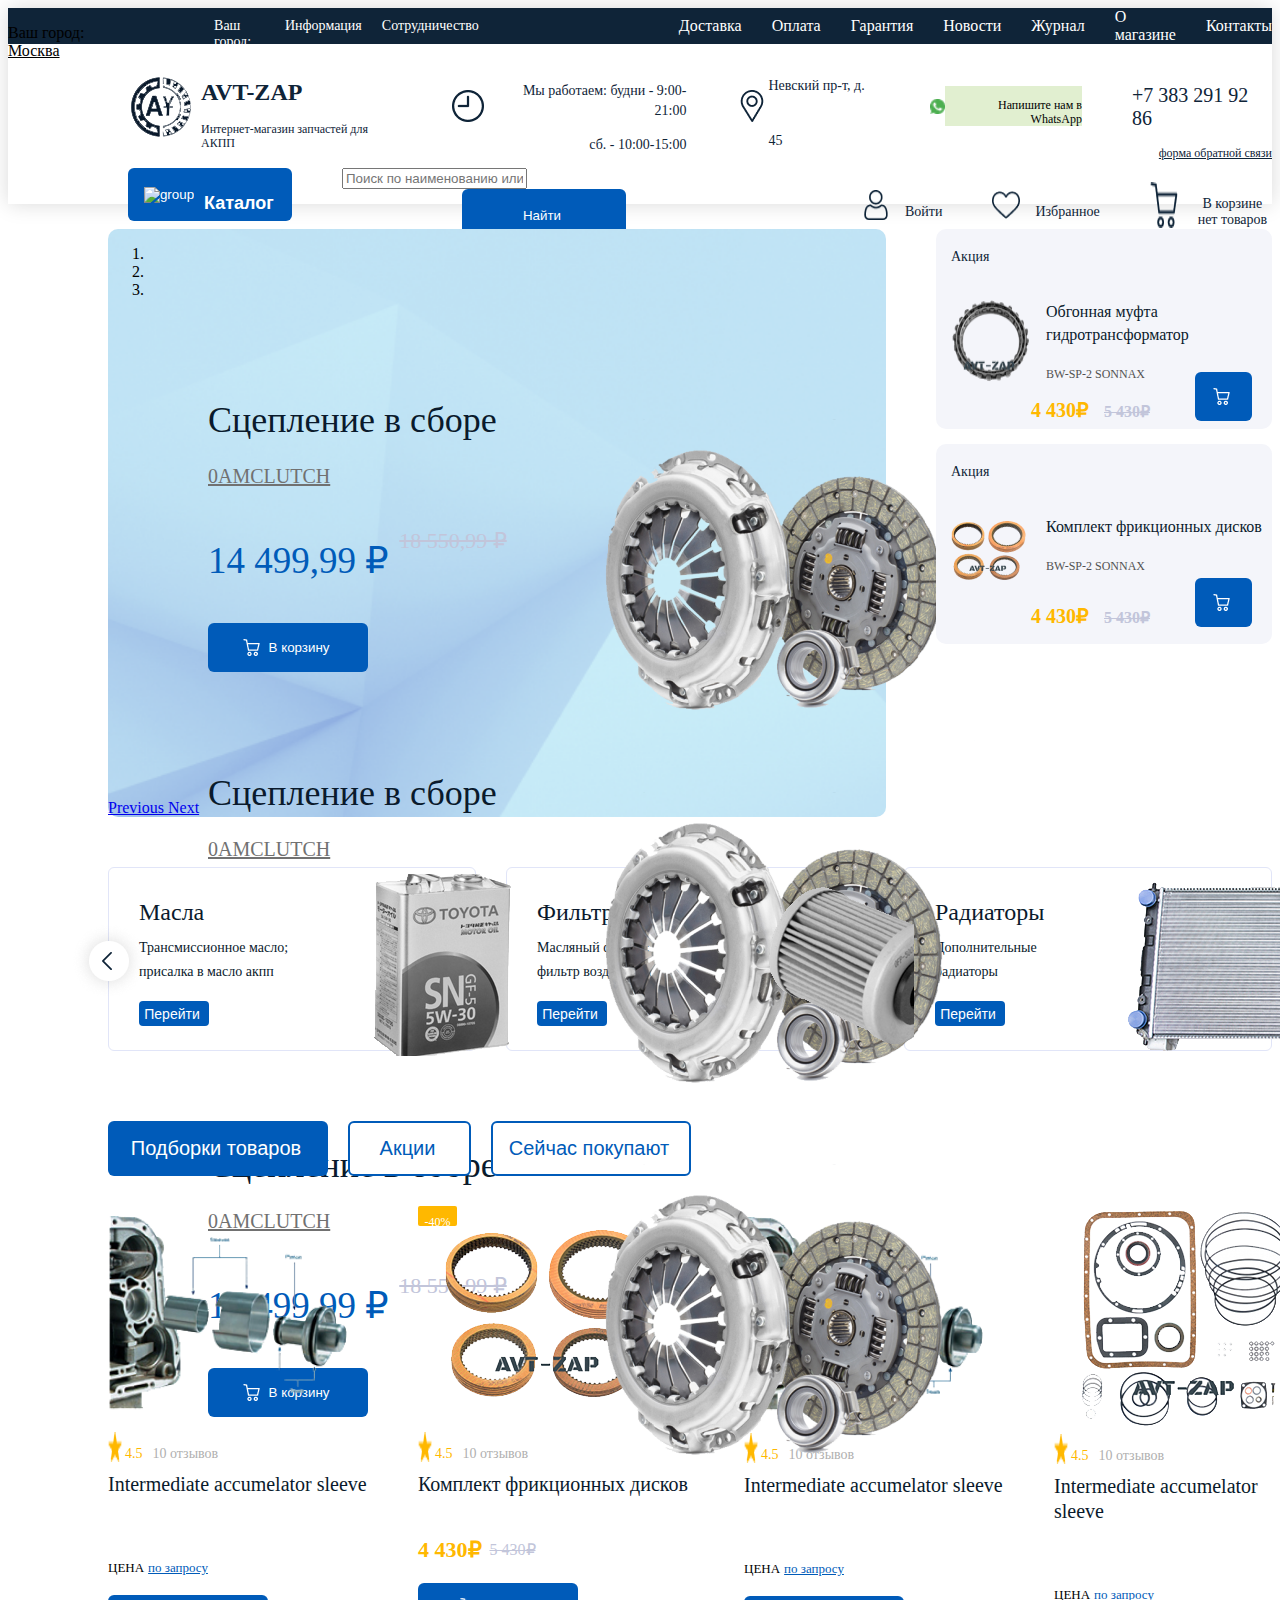
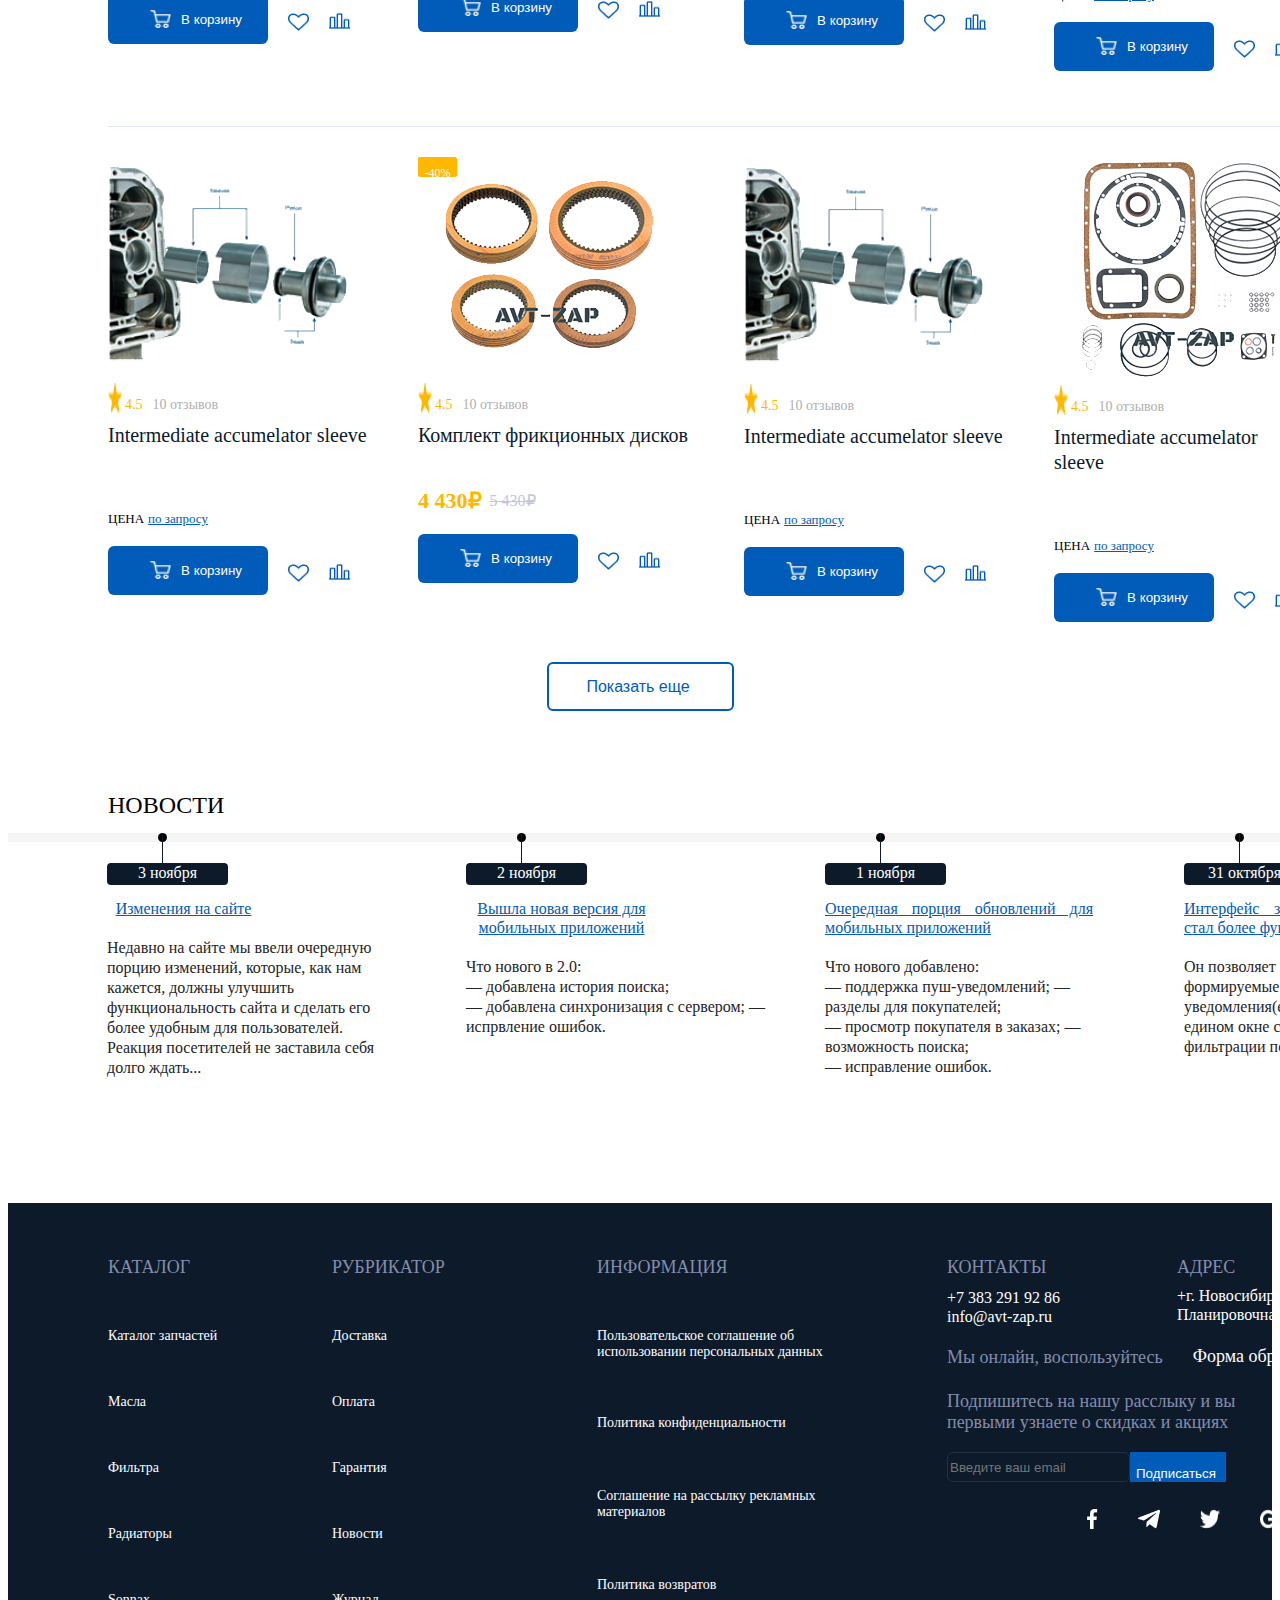
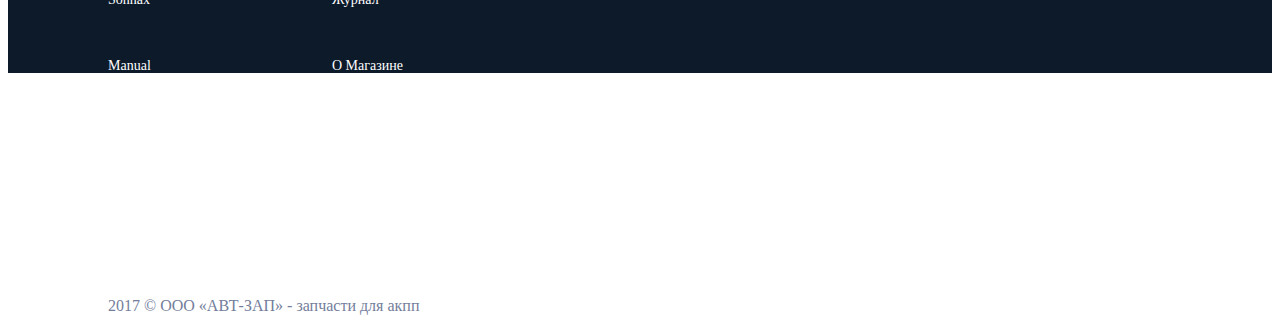
==== commit 2cb695ff: "fix scroll" ====
--- a/Project html/index.html
+++ b/Project html/index.html
@@ -30,61 +30,61 @@
             <div class="header__information__left">Информация</div>
             <div class="header__information__left">Сотрудничество</div>
         </div>
-            <div class="header__nav__right">
-                <div class="header__information__right">Доставка</div>
-                <div class="header__information__right">Оплата</div>
-                <div class="header__information__right">Гарантия</div>
-                <div class="header__information__right">Новости</div>
-                <div class="header__information__right">Журнал</div>
-                <div class="header__information__right">О магазине</div>
-                <div class="header__information__right">Контакты</div>
-            </div>
-    </div>
-      <div class="header__main">
+        <div class="header__nav__right">
+            <div class="header__information__right">Доставка</div>
+            <div class="header__information__right">Оплата</div>
+            <div class="header__information__right">Гарантия</div>
+            <div class="header__information__right">Новости</div>
+            <div class="header__information__right">Журнал</div>
+            <div class="header__information__right">О магазине</div>
+            <div class="header__information__right">Контакты</div>
+        </div>
+    </div>
+    <div class="header__main">
         <div class="header__top">
             <img src="image/Mask%20Group.png" alt="logo">
             <div class="header__top__text">
-            <h1>AVT-ZAP</h1>
-            <p>Интернет-магазин запчастей
-                для АКПП</p>
-            </div>
-        </div>
-    <div class="header__top2">
-        <img src="image/time.png" alt="time">
-        <div class="header__top__text2">
-            <p>Мы работаем: будни - 9:00-21:00</p>
-            <p> сб. - 10:00-15:00</p>
-        </div>
-    </div>
-          <div class="header__top3">
-              <img src="image/placeholder%201.png" alt="placeholder">
-              <div class="header__top__text3">
-                  <p>Невский пр-т, д. 45</p>
-              </div>
-          </div>
-          <div class="header__top4">
-              <img src="image/whatsapp.png" alt="placeholder">
-              <div class="header__top__text4">
-                  <p>Напишите нам в WhatsApp</p>
-              </div>
-          </div>
-          <div class="header__top__text5">
-              <p>+7 383 291 92 86</p>
-              <p class="xxx">форма обратной связи</p>
-          </div>
-</div>
+                <h1>AVT-ZAP</h1>
+                <p>Интернет-магазин запчастей
+                    для АКПП</p>
+            </div>
+        </div>
+        <div class="header__top2">
+            <img src="image/time.png" alt="time">
+            <div class="header__top__text2">
+                <p>Мы работаем: будни - 9:00-21:00</p>
+                <p> сб. - 10:00-15:00</p>
+            </div>
+        </div>
+        <div class="header__top3">
+            <img src="image/placeholder%201.png" alt="placeholder">
+            <div class="header__top__text3">
+                <p>Невский пр-т, д. 45</p>
+            </div>
+        </div>
+        <div class="header__top4">
+            <img src="image/whatsapp.png" alt="placeholder">
+            <div class="header__top__text4">
+                <p>Напишите нам в WhatsApp</p>
+            </div>
+        </div>
+        <div class="header__top__text5">
+            <p>+7 383 291 92 86</p>
+            <p class="xxx">форма обратной связи</p>
+        </div>
+    </div>
     <div class="header__bottom">
         <div class="header__bottom__btn">
             <button class="header__bottom">
                 <img class="btn_stick" src="image/Group%20138.png" alt="group">
-               <p>Каталог</p>
+                <p>Каталог</p>
             </button>
         </div>
         <div class="header__bottom__search">
             <div class="input-group">
                 <input type="text" class="form-control" placeholder="Поиск по наименованию или артикулу" aria-label="Username" aria-describedby="input-group-button-right">
                 <button type="button" class="btn btn-outline-secondary" id="input-group-button-right"><a>Найти</a>
-                <img src="image/search.png" alt="search">
+                    <img src="image/search.png" alt="search">
                 </button>
             </div>
         </div>
@@ -102,100 +102,100 @@
                 <img src="image/cart.png" alt="cart">
                 <p class="text">В корзине нет товаров</p>
             </div>
-            </div>
-        </div>
-    </div>
+        </div>
+    </div>
+</div>
 
 <div class="menu">
-<div id="carouselWithCaptions" class="carousel slide" data-bs-ride="carousel">
-    <ol class="carousel-indicators">
-        <li data-bs-target="#carouselWithCaptions" data-bs-slide-to="0" class="active"></li>
-        <li data-bs-target="#carouselWithCaptions" data-bs-slide-to="1"></li>
-        <li data-bs-target="#carouselWithCaptions" data-bs-slide-to="2"></li>
-    </ol>
-    <div class="carousel-inner">
-
-        <div class="carousel-item active">
-            <img src="image/avt-zap.png" class="d-block w-40" alt="Slide 1">
-            <div class="carousel__text__main">
-            <div class="carousel__text">
-                <h1>Сцепление в сборе</h1>
-                <p>0AMCLUTCH</p>
-            </div>
-            <div class="carousel__text2">
-                <h2>14 499,99 ₽</h2>
-                <p>18 550,99 ₽</p>
-            </div>
-                <div class="carousel__button">
-                    <button>
-                        <img src="image/cart2.png" alt="cart">
-                        В корзину
-                    </button>
-                </div>
-            </div>
-            <div class="carousel-caption d-none d-sm-block">
-            </div>
-        </div>
-        <div class="carousel-item">
-            <img src="image/avt-zap.png" class="d-block w-40" alt="Slide 2">
-            <div class="carousel__text__main">
-            <div class="carousel__text">
-                <h1>Сцепление в сборе</h1>
-                <p>0AMCLUTCH</p>
-            </div>
-            <div class="carousel__text2">
-                <h2>14 499,99 ₽</h2>
-                <p>18 550,99 ₽</p>
-            </div>
-                <div class="carousel__button">
-                    <button>
-                        <img src="image/cart2.png" alt="cart">
-                        В корзину
-                    </button>
-                </div>
-            </div>
-            <div class="carousel-caption d-none d-sm-block">
-            </div>
-        </div>
-        <div class="carousel-item">
-            <img src="image/avt-zap.png" class="d-block w-40" alt="Slide 3">
-            <div class="carousel__text__main">
-            <div class="carousel__text">
-                <h1>Сцепление в сборе</h1>
-                <p>0AMCLUTCH</p>
-            </div>
-            <div class="carousel__text2">
-                <h2>14 499,99 ₽</h2>
-                <p>18 550,99 ₽</p>
-            </div>
-                <div class="carousel__button">
-                    <button>
-                        <img src="image/cart2.png" alt="cart">
-                        В корзину
-                    </button>
-                </div>
-        </div>
-            <div class="carousel-caption d-none d-sm-block">
-            </div>
-        </div>
-    </div>
-    <a class="carousel-control-prev" href="#carouselWithCaptions" role="button" data-bs-slide="prev">
-        <span class="carousel-control-prev-icon" aria-hidden="true"></span>
-        <span class="visually-hidden">Previous</span>
-    </a>
-    <a class="carousel-control-next" href="#carouselWithCaptions" role="button" data-bs-slide="next">
-        <span class="carousel-control-next-icon" aria-hidden="true"></span>
-        <span class="visually-hidden">Next</span>
-    </a>
-</div>
+    <div id="carouselWithCaptions" class="carousel slide" data-bs-ride="carousel">
+        <ol class="carousel-indicators">
+            <li data-bs-target="#carouselWithCaptions" data-bs-slide-to="0" class="active"></li>
+            <li data-bs-target="#carouselWithCaptions" data-bs-slide-to="1"></li>
+            <li data-bs-target="#carouselWithCaptions" data-bs-slide-to="2"></li>
+        </ol>
+        <div class="carousel-inner">
+
+            <div class="carousel-item active">
+                <img src="image/avt-zap.png" class="d-block w-40" alt="Slide 1">
+                <div class="carousel__text__main">
+                    <div class="carousel__text">
+                        <h1>Сцепление в сборе</h1>
+                        <p>0AMCLUTCH</p>
+                    </div>
+                    <div class="carousel__text2">
+                        <h2>14 499,99 ₽</h2>
+                        <p>18 550,99 ₽</p>
+                    </div>
+                    <div class="carousel__button">
+                        <button>
+                            <img src="image/cart2.png" alt="cart">
+                            В корзину
+                        </button>
+                    </div>
+                </div>
+                <div class="carousel-caption d-none d-sm-block">
+                </div>
+            </div>
+            <div class="carousel-item">
+                <img src="image/avt-zap.png" class="d-block w-40" alt="Slide 2">
+                <div class="carousel__text__main">
+                    <div class="carousel__text">
+                        <h1>Сцепление в сборе</h1>
+                        <p>0AMCLUTCH</p>
+                    </div>
+                    <div class="carousel__text2">
+                        <h2>14 499,99 ₽</h2>
+                        <p>18 550,99 ₽</p>
+                    </div>
+                    <div class="carousel__button">
+                        <button>
+                            <img src="image/cart2.png" alt="cart">
+                            В корзину
+                        </button>
+                    </div>
+                </div>
+                <div class="carousel-caption d-none d-sm-block">
+                </div>
+            </div>
+            <div class="carousel-item">
+                <img src="image/avt-zap.png" class="d-block w-40" alt="Slide 3">
+                <div class="carousel__text__main">
+                    <div class="carousel__text">
+                        <h1>Сцепление в сборе</h1>
+                        <p>0AMCLUTCH</p>
+                    </div>
+                    <div class="carousel__text2">
+                        <h2>14 499,99 ₽</h2>
+                        <p>18 550,99 ₽</p>
+                    </div>
+                    <div class="carousel__button">
+                        <button>
+                            <img src="image/cart2.png" alt="cart">
+                            В корзину
+                        </button>
+                    </div>
+                </div>
+                <div class="carousel-caption d-none d-sm-block">
+                </div>
+            </div>
+        </div>
+        <a class="carousel-control-prev" href="#carouselWithCaptions" role="button" data-bs-slide="prev">
+            <span class="carousel-control-prev-icon" aria-hidden="true"></span>
+            <span class="visually-hidden">Previous</span>
+        </a>
+        <a class="carousel-control-next" href="#carouselWithCaptions" role="button" data-bs-slide="next">
+            <span class="carousel-control-next-icon" aria-hidden="true"></span>
+            <span class="visually-hidden">Next</span>
+        </a>
+    </div>
     <div class="menu__right">
         <div class="block">
             <p>Акция</p>
             <div class="block__information">
                 <img src="image/avt.png" alt="avt">
                 <div class="block__information__text">
-                <h5>Обгонная муфта гидротрансформатор</h5>
-                <p>BW-SP-2 SONNAX</p>
+                    <h5>Обгонная муфта гидротрансформатор</h5>
+                    <p>BW-SP-2 SONNAX</p>
                 </div>
             </div>
             <div class="block__information__text2">
@@ -216,9 +216,9 @@
             <div class="block__information">
                 <img src="image/Mask%20Group%202.png" alt="mask group">
                 <div class="block__information__text">
-                <h5>Комплект фрикционных дисков</h5>
+                    <h5>Комплект фрикционных дисков</h5>
                     <p>BW-SP-2 SONNAX</p>
-            </div>
+                </div>
             </div>
             <div class="block__information__text2">
                 <p>4 430₽</p>
@@ -242,18 +242,18 @@
 </div>
 
 <div class="image__text">
-<div class="image__media__text">
-    <p>Главная</p>
-</div>
-<div class="image__media__text2">
-    <p>Избранное</p>
-</div>
-<div class="image__media__text3">
-    <p>Корзина</p>
-</div>
-<div class="image__media__text4">
-    <p>Профиль</p>
-</div>
+    <div class="image__media__text">
+        <p>Главная</p>
+    </div>
+    <div class="image__media__text2">
+        <p>Избранное</p>
+    </div>
+    <div class="image__media__text3">
+        <p>Корзина</p>
+    </div>
+    <div class="image__media__text4">
+        <p>Профиль</p>
+    </div>
 </div>
 
 
@@ -265,7 +265,7 @@
         <p>Масла</p>
         <div class="item__block__text">
             <p>Трансмиссионное масло;<br>
-            присалка в масло акпп<br></p>
+                присалка в масло акпп<br></p>
         </div>
         <div class="item__block__btn">
             <button>Перейти</button>
@@ -339,16 +339,16 @@
         <div class="item__katalog__click">
             <button>
                 <img src="image/cart2.png" alt="cart">
-               В корзину
-            </button>
-            <img src="image/heart2.png" alt="heart">
-            <img class="image__click" src="image/group3.png" alt="group">
-        </div>
-        </div>
+                В корзину
+            </button>
+            <img src="image/heart2.png" alt="heart">
+            <img class="image__click" src="image/group3.png" alt="group">
+        </div>
+    </div>
     <div class="item__katalog2">
-      <div class="discount">
-          <p>-40%</p>
-      </div>
+        <div class="discount">
+            <p>-40%</p>
+        </div>
         <img src="image/spare2.png" alt="spare">
         <div class="item__katalog__text">
             <img src="image/Star.png" alt="star">
@@ -694,9 +694,86 @@
 </div>
 
 <div class="date__information">
-<div class="last__border">
-    <div class="circle">
-    <div class="stick">
+    <div class="last__border">
+        <div class="circle">
+            <div class="stick">
+                <div class="date">
+                    <p>3 ноября</p>
+                    <div class="date__text">
+                        <p>Изменения на сайте</p>
+                        <div class="text__bottom">
+                            Недавно на сайте мы ввели
+                            очередную порцию изменений,
+                            которые, как нам кажется, должны
+                            улучшить функциональность сайта
+                            и сделать его более удобным для
+                            пользователей. Реакция посетителей
+                            не заставила себя долго ждать...
+                        </div>
+                    </div>
+
+                </div>
+            </div>
+        </div>
+        <div class="circle">
+            <div class="stick">
+                <div class="date">
+                    <p>2 ноября</p>
+                    <div class="date__text2">
+                        <p>Вышла новая версия для
+                            мобильных приложений</p>
+                        <div class="text__bottom2">
+                            Что нового в 2.0:
+                            <br> — добавлена история поиска;<br>
+                            — добавлена синхронизация с сервером;
+                            — испрвление ошибок.
+                        </div>
+                    </div>
+
+                </div>
+            </div>
+        </div>
+        <div class="circle">
+            <div class="stick">
+                <div class="date">
+                    <p>1 ноября</p>
+                    <div class="date__text3">
+                        <p>Очередная порция обновлений для
+                            мобильных приложений</p>
+                        <div class="text__bottom3">
+                            Что нового добавлено:
+                            <br>— поддержка пуш-уведомлений;
+                            — разделы для покупателей;
+                            <br>— просмотр покупателя в заказах;
+                            — возможность поиска;
+                            <br> — исправление ошибок.
+                        </div>
+                    </div>
+
+                </div>
+            </div>
+        </div>
+        <div class="circle">
+            <div class="stick">
+                <div class="date">
+                    <p>31 октября</p>
+                    <div class="date__text4">
+                        <p>Интерфейс заказов для покупателей
+                            стал более функциональным</p>
+                        <div class="text__bottom4">
+                            Он позволяет выводить все
+                            формируемые системой
+                            уведомления(e-mail, смс, web) в
+                            едином окне с системой удобной
+                            фильтрации поиска.
+                        </div>
+                    </div>
+
+                </div>
+            </div>
+        </div>
+    </div>
+    <div class="last__border__media">
         <div class="date">
             <p>3 ноября</p>
             <div class="date__text">
@@ -709,128 +786,51 @@
                     и сделать его более удобным для
                     пользователей. Реакция посетителей
                     не заставила себя долго ждать...
-                </div>
-            </div>
-
-        </div>
-    </div>
-    </div>
-    <div class="circle">
-        <div class="stick">
-            <div class="date">
-                <p>2 ноября</p>
-                <div class="date__text2">
-                    <p>Вышла новая версия для
-                        мобильных приложений</p>
-                    <div class="text__bottom2">
-                        Что нового в 2.0:
-                        <br> — добавлена история поиска;<br>
-                        — добавлена синхронизация с сервером;
-                        — испрвление ошибок.
-                    </div>
-                </div>
-
-            </div>
-        </div>
-    </div>
-    <div class="circle">
-        <div class="stick">
-            <div class="date">
-                <p>1 ноября</p>
-                <div class="date__text3">
-                    <p>Очередная порция обновлений для
-                         мобильных приложений</p>
-                    <div class="text__bottom3">
-                        Что нового добавлено:
-                        <br>— поддержка пуш-уведомлений;
-                        — разделы для покупателей;
-                        <br>— просмотр покупателя в заказах;
-                        — возможность поиска;
-                        <br> — исправление ошибок.
-                    </div>
-                </div>
-
-            </div>
-        </div>
-    </div>
-    <div class="circle">
-        <div class="stick">
-            <div class="date">
-                <p>31 октября</p>
-                <div class="date__text4">
-                    <p>Интерфейс заказов для покупателей
-                        стал более функциональным</p>
-                    <div class="text__bottom4">
-                        Он позволяет выводить все
-                        формируемые системой
-                        уведомления(e-mail, смс, web) в
-                        едином окне с системой удобной
-                        фильтрации поиска.
-                    </div>
-                </div>
-
-            </div>
-        </div>
-    </div>
-</div>
-    <div class="last__border__media">
-                <div class="date">
-                    <p>3 ноября</p>
-                    <div class="date__text">
-                        <p>Изменения на сайте</p>
-                        <div class="text__bottom">
-                            Недавно на сайте мы ввели
-                            очередную порцию изменений,
-                            которые, как нам кажется, должны
-                            улучшить функциональность сайта
-                            и сделать его более удобным для
-                            пользователей. Реакция посетителей
-                            не заставила себя долго ждать...
-
-                </div>
-            </div>
-        </div>
-                <div class="date">
-                    <p>2 ноября</p>
-                    <div class="date__text2">
-                        <p>Вышла новая версия для
-                            мобильных приложений</p>
-                        <div class="text__bottom2">
-                            Что нового в 2.0:
-                            <br> — добавлена история поиска;<br>
-                            — добавлена синхронизация с сервером;
-                            — испрвление ошибок.
-                </div>
-            </div>
-        </div>
-                <div class="date">
-                    <p>1 ноября</p>
-                    <div class="date__text3">
-                        <p>Очередная порция обновлений для
-                            мобильных приложений</p>
-                        <div class="text__bottom3">
-                            Что нового добавлено:
-                            <br>— поддержка пуш-уведомлений;
-                            — разделы для покупателей;
-                            <br>— просмотр покупателя в заказах;
-                            — возможность поиска;
-                            <br> — исправление ошибок.
-
-
-                </div>
-            </div>
-        </div>
-                <div class="date">
-                    <p>31 октября</p>
-                    <div class="date__text4">
-                        <p>Интерфейс заказов для покупателей
-                            стал более функциональным</p>
-                        <div class="text__bottom4">
-                            Он позволяет выводить все
-                            формируемые системой
-                            уведомления(e-mail, смс, web) в
-                            едином окне с системой удобной
-                            фильтрации поиска.
+
+                </div>
+            </div>
+        </div>
+        <div class="date">
+            <p>2 ноября</p>
+            <div class="date__text2">
+                <p>Вышла новая версия для
+                    мобильных приложений</p>
+                <div class="text__bottom2">
+                    Что нового в 2.0:
+                    <br> — добавлена история поиска;<br>
+                    — добавлена синхронизация с сервером;
+                    — испрвление ошибок.
+                </div>
+            </div>
+        </div>
+        <div class="date">
+            <p>1 ноября</p>
+            <div class="date__text3">
+                <p>Очередная порция обновлений для
+                    мобильных приложений</p>
+                <div class="text__bottom3">
+                    Что нового добавлено:
+                    <br>— поддержка пуш-уведомлений;
+                    — разделы для покупателей;
+                    <br>— просмотр покупателя в заказах;
+                    — возможность поиска;
+                    <br> — исправление ошибок.
+
+
+                </div>
+            </div>
+        </div>
+        <div class="date">
+            <p>31 октября</p>
+            <div class="date__text4">
+                <p>Интерфейс заказов для покупателей
+                    стал более функциональным</p>
+                <div class="text__bottom4">
+                    Он позволяет выводить все
+                    формируемые системой
+                    уведомления(e-mail, смс, web) в
+                    едином окне с системой удобной
+                    фильтрации поиска.
                 </div>
             </div>
         </div>
@@ -886,7 +886,7 @@
         <p>КОНТАКТЫ</p>
         <div class="title__name__right">
             <p>+7 383 291 92 86
-            info@avt-zap.ru</p>
+                info@avt-zap.ru</p>
             <div class="title__text">
                 Мы онлайн, воспользуйтесь
                 <p>Форма обратной связи</p>
@@ -899,10 +899,10 @@
         </div>
 
         <div class="search">
-        <div class="input-group2">
-            <input type="text" class="form-control2" placeholder="Введите ваш email" aria-label="Username" aria-describedby="input-group2-button-right">
-            <button type="button" class="btn btn-outline-secondary" id="input-group2-button-right2"><p>Подписаться</p></button>
-        </div>
+            <div class="input-group2">
+                <input type="text" class="form-control2" placeholder="Введите ваш email" aria-label="Username" aria-describedby="input-group2-button-right">
+                <button type="button" class="btn btn-outline-secondary" id="input-group2-button-right2"><p>Подписаться</p></button>
+            </div>
             <div class="image__social">
                 <img src="image/facebook.png" alt="facebook">
                 <img src="image/telegram.png" alt="telegram">
--- a/Project html/style.css
+++ b/Project html/style.css
@@ -50,7 +50,7 @@
 }
 
 .header__top img{
-margin-left: 120px;
+    margin-left: 120px;
 }
 
 p{
@@ -338,7 +338,7 @@
 
 .block__information__text2{
     display: flex;
-   margin-left: 80px;
+    margin-left: 80px;
 
 }
 
@@ -802,9 +802,12 @@
 }
 
 .footer{
-    height: 450px;
+    height: 470px;
     background: #0C1A2A;
     display: flex;
+    overflow: hidden;
+
+
 }
 
 .title__left p{
@@ -924,7 +927,7 @@
 
 .form-control2{
 
-   background: #0C1A2A;
+    background: #0C1A2A;
     border: 1px solid #203246;
     border-radius: 6px;
     color: #FFFFFF;
@@ -1012,4 +1015,3 @@
 
 
 
-
--- a/Project html/media.css
+++ b/Project html/media.css
@@ -91,9 +91,9 @@
         display: none;
     }
 
-.header__bottom> img.btn_stick{
-    margin-left: 12px;
-}
+    .header__bottom> img.btn_stick{
+        margin-left: 12px;
+    }
     .header__bottom__search {
         margin-left: 30px;
     }
@@ -328,36 +328,36 @@
         margin: 30px 25px 30px 25px;
     }
 
-.last__border{
-    display: none;
-}
-
-.last__border__media{
-    display: block;
-    margin-top: 0;
-
-}
-
-.date{
-    position: center;
-    right: 0;
-    margin-top: 250px;
-    margin-left: 8px;
-}
-
-.date__information{
-    height: 1050px;
-    margin-top: -150px;
-}
-
-.date p{
-    margin-top: 10px;
-}
-
-.name p{
-    margin-left: 8px;
-    margin-top:50px;
-}
+    .last__border{
+        display: none;
+    }
+
+    .last__border__media{
+        display: block;
+        margin-top: 0;
+
+    }
+
+    .date{
+        position: center;
+        right: 0;
+        margin-top: 250px;
+        margin-left: 8px;
+    }
+
+    .date__information{
+        height: 1050px;
+        margin-top: -150px;
+    }
+
+    .date p{
+        margin-top: 10px;
+    }
+
+    .name p{
+        margin-left: 8px;
+        margin-top:50px;
+    }
 
 
 
@@ -422,8 +422,7 @@
     .text__bottom-fn{
         font-size: 14px;
         margin-left: 8px;
-        margin-top: 1150px;
+        margin-top: 1136px;
     }
 
 }
-
